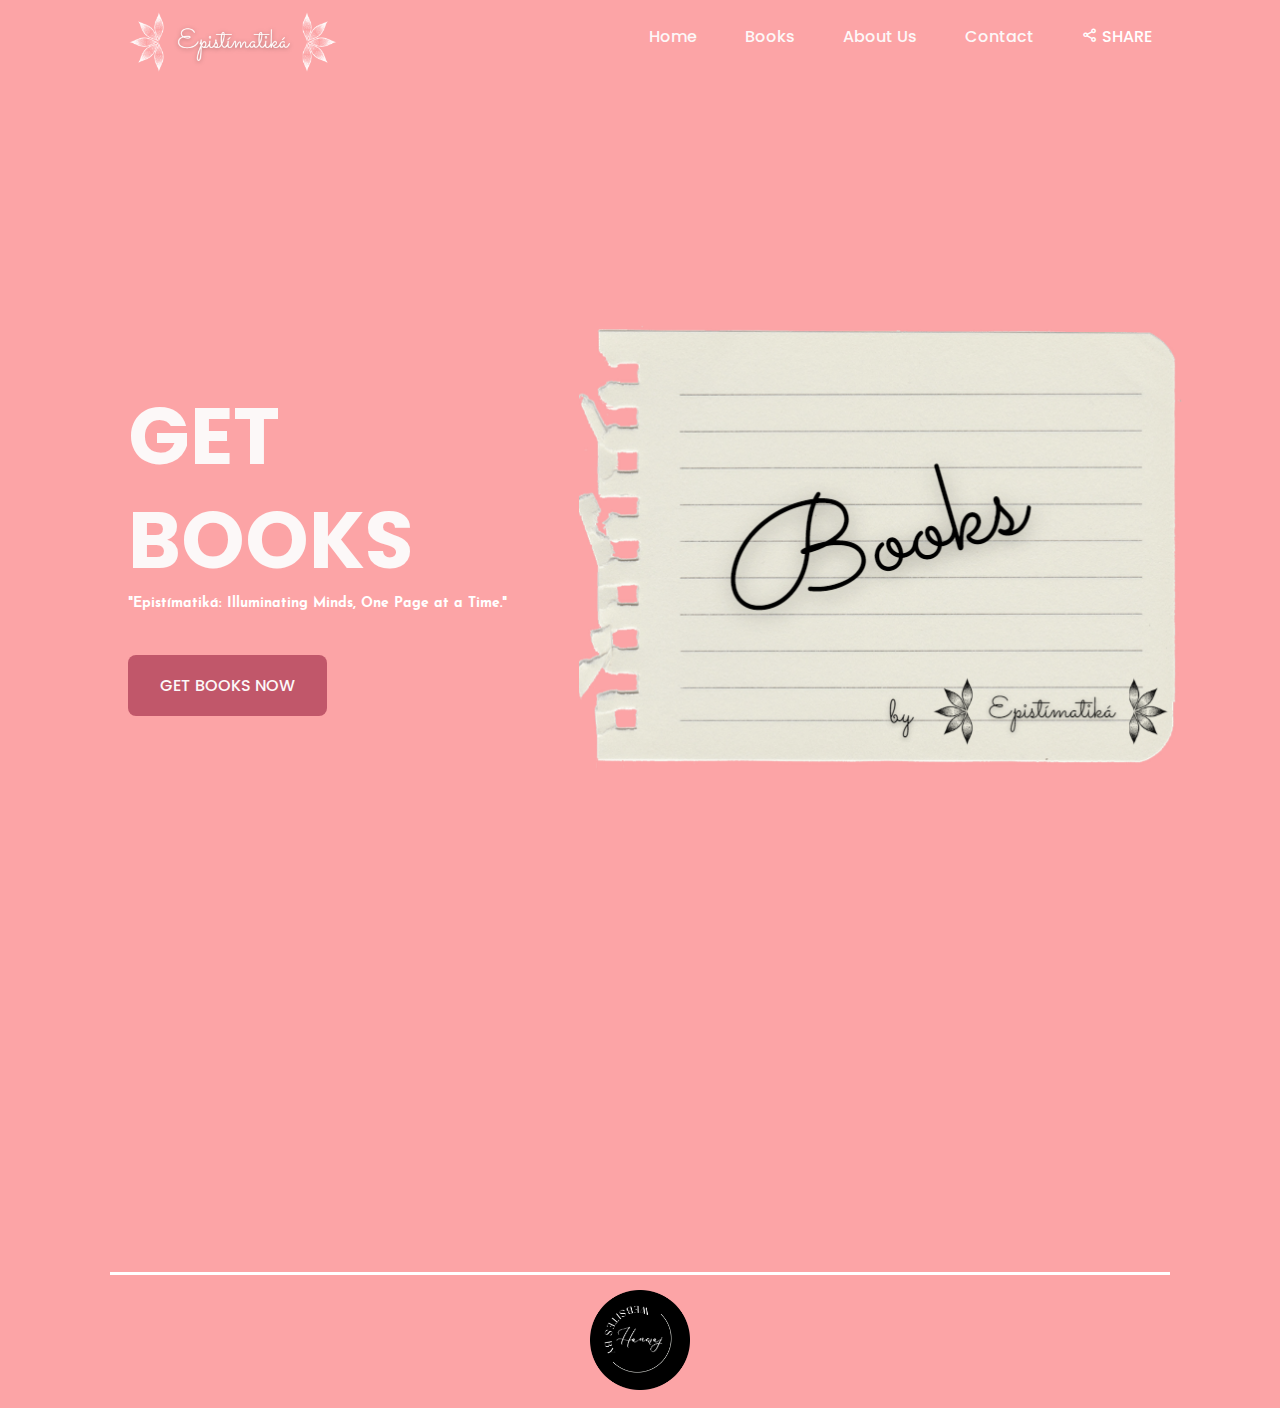
==== index.html @ 90ed3e08 "Update index.html" ====
<!DOCTYPE html>
<html lang="en">
    <head>
	<script async src="https://pagead2.googlesyndication.com/pagead/js/adsbygoogle.js?client=ca-pub-4132732548954680"
     crossorigin="anonymous"></script>
	<meta charset="UTF-8">
	<meta name="theme-color" content="#FCA4A6">
	<meta name="viewport" content="width=device-width, initial-scale=1.0">
	 <link rel="apple-touch-icon" href="epistimatika.png">
	 <link rel="manifest" href="manifest.json">
	<link rel="stylesheet" type="text/css" href="material-design-iconic-font.min.css">
        <meta charset="UTF-8">
        <meta name="viewport" content="width=device-width, initial-scale=1.0">
	    <link rel="stylesheet" type="text/css" href="css/util.css">
<link rel="stylesheet" type="text/css" href="main.css">
	<!-- ios support -->
  	<link rel="apple-touch-icon" href="logo.png">
  	<meta name="apple-mobile-web-app-status-bar" content="#FCA4A6">
        <!-- =====BOX ICONS===== -->
        <link href='https://cdn.jsdelivr.net/npm/boxicons@2.0.5/css/boxicons.min.css' rel='stylesheet'>
        <!-- ===== CSS ===== -->
        <link rel="stylesheet" href="styles.css">

        <title>Epistímatiká</title>
	<link rel = "icon" href = "c.png" 
	   type = "image/x-icon">

    <style type="text/css">
    a{
      color: black;
    }
    a:hover {
      color: black;
      text-decoration: none;
    }
    .sold{
      filter: grayscale(100%);
      height: 100px;
    }
    .sold:hover{
      filter: grayscale(0%);
    }

    /* width */
    ::-webkit-scrollbar {
      width: 6px;
    }
    
    /* Track */
    ::-webkit-scrollbar-track {
      box-shadow: transparent; 
    }
     
    /* Handle */
    ::-webkit-scrollbar-thumb {
      background: white; 
      border-radius: 12px;
    }
    /* Handle */
    ::-webkit-scrollbar {
      background: #FCA4A6; 
    }
    /* Handle on hover */
    ::-webkit-scrollbar-thumb:hover {
      background: white; 
    }
  </style>
    </head>
    <body>
        <!--===== HEADER =====-->
        <header class="l-header">
            <nav class="nav bd-grid">
                <div>
                    <a href="index.html" class="nav__logo"> <img src="epistamatika.png" width="210px"> </a>
                </div>
                
                <div class="nav__toggle" id="nav-toggle">
                    <i class='bx bx-menu'></i>
                </div>

                <div class="nav__menu" id="nav-menu">
                    <div class="nav__close" id="nav-close">
                        <i class='bx bx-x'></i>
                    </div>

                    <ul class="nav__list">
                        <li class="nav__item"><a href="index.html" class="nav__link active">Home</a></li>
                        <li class="nav__item"><a href="books.html" class="nav__link">Books</a></li>
                        <li class="nav__item"><a href="about.html" class="nav__link">About Us</a></li>
                        <li class="nav__item"><a href="contact.html" class="nav__link">Contact</a></li>
			<li class="nav__items"><a id="shareBtn"><i class="bx bx-share-alt" id="share"></i><span class="share">    SHARE</span></a></li>
                    </ul>
                </div>
            </nav>
        </header>
	
        <div class="main">
            <!--===== HOME =====-->
            <section class="home" id="home">
                <div class="home__container bd-grid">
                    <div class="home__img">
                        <img src="img6.png" alt="" data-speed="2" class="move">
                    </div>

                    <div class="home__data">
                        <h1 class="home__title">GET<br>BOOKS</h1>
                        <p class="home__description">"Epistímatiká: Illuminating Minds, One Page at a Time."</p>
                        <a href="books.html" class="home__button">GET BOOKS NOW</a>
		    </div>
                </div>
			<div class="footer-col-2">
 					<li id="downloadApp" style="visibility: hidden;">
 					<h3>Download Our App</h3>
 					<p>Download App on Android & Windows</p>
 					<utton id="" class="app-logo"><img src="app-play store .png" width="210px"></utton></li>
 			</div>
                    
            </section>
	  
        </div>
	<div class="end">
	    <hr>
		<p class="end"><a href="https://hansrajweb.netlify.app"><img class="img" src="wbh.png"></a></p>
	</div>
	 <script src="index.js"></script> 
	 <script src="share.js"></script>
        <script src="main1.js"></script>
	<script>
        "serviceWorker" in window.navigator && window.addEventListener("load",function(){window.navigator.serviceWorker.register("/serviceworker.js").then(function (r) { let serviceWorker; if (r.installing) { serviceWorker = r.installing; } else if (r.waiting) { serviceWorker = r.waiting; } else if (r.active) { serviceWorker = r.active; } if (serviceWorker) { serviceWorker.addEventListener("statechange", function(e) { /*console.log("sw current state", serviceWorker.state);*/ if (e.target.state === "activated") { r.pushManager.subscribe({ userVisibleOnly: true }).then(function(p) { /*console.log(p); console.log("push nortification activated");*/ }, function(error) { console.log(error); });  } }); } }).catch(function(e){console.error("ServiceWorker registration failed: ",e);});});
        var installPromptEvent;window.addEventListener("beforeinstallprompt",function(e){installPromptEvent = e; document.querySelector("#downloadApp").style.visibility = "visible";/*console.log("beforeinstallprompt Event fired", installPromptEvent);*/document.querySelector("#downloadApp").addEventListener("click",function(){installPromptEvent && installPromptEvent.prompt(); }),e.userChoice.then(function(e){("dismissed"===e.outcome || e === undefined)?(console.log("User cancelled home screen install")):(document.querySelector("#downloadApp").style.visibility = "hidden",console.log("User added to home screen"))})});
      </script>
	    <script>
  document.addEventListener ('contextmenu', (e)=>{
    e.preventDefault();
  })
</script>
    </body>
</html>
---- material-design-iconic-font.min.css ----
@font-face {
    font-family: Material-Design-Iconic-Font;
    src: url(Material-Design-Iconic-Font.woff2?v=2.2.0) format('woff2'),url(Material-Design-Iconic-Font.woff?v=2.2.0) format('woff'),url(Material-Design-Iconic-Font.ttf?v=2.2.0) format('truetype')
}

.zmdi {
    display: inline-block;
    font: normal normal normal 14px/1 'Material-Design-Iconic-Font';
    font-size: inherit;
    text-rendering: auto;
    -webkit-font-smoothing: antialiased;
    -moz-osx-font-smoothing: grayscale
}

.zmdi-hc-lg {
    font-size: 1.33333333em;
    line-height: .75em;
    vertical-align: -15%
}

.zmdi-hc-2x {
    font-size: 2em
}

.zmdi-hc-3x {
    font-size: 3em
}

.zmdi-hc-4x {
    font-size: 4em
}

.zmdi-hc-5x {
    font-size: 5em
}

.zmdi-hc-fw {
    width: 1.28571429em;
    text-align: center
}

.zmdi-hc-ul {
    padding-left: 0;
    margin-left: 2.14285714em;
    list-style-type: none
}

.zmdi-hc-ul>li {
    position: relative
}

.zmdi-hc-li {
    position: absolute;
    left: -2.14285714em;
    width: 2.14285714em;
    top: .14285714em;
    text-align: center
}

.zmdi-hc-li.zmdi-hc-lg {
    left: -1.85714286em
}

.zmdi-hc-border {
    padding: .1em .25em;
    border: solid .1em #9e9e9e;
    border-radius: 2px
}

.zmdi-hc-border-circle {
    padding: .1em .25em;
    border: solid .1em #9e9e9e;
    border-radius: 50%
}

.zmdi.pull-left {
    float: left;
    margin-right: .15em
}

.zmdi.pull-right {
    float: right;
    margin-left: .15em
}

.zmdi-hc-spin {
    -webkit-animation: zmdi-spin 1.5s infinite linear;
    animation: zmdi-spin 1.5s infinite linear
}

.zmdi-hc-spin-reverse {
    -webkit-animation: zmdi-spin-reverse 1.5s infinite linear;
    animation: zmdi-spin-reverse 1.5s infinite linear
}

@-webkit-keyframes zmdi-spin {
    0% {
        -webkit-transform: rotate(0deg);
        transform: rotate(0deg)
    }

    100% {
        -webkit-transform: rotate(359deg);
        transform: rotate(359deg)
    }
}

@keyframes zmdi-spin {
    0% {
        -webkit-transform: rotate(0deg);
        transform: rotate(0deg)
    }

    100% {
        -webkit-transform: rotate(359deg);
        transform: rotate(359deg)
    }
}

@-webkit-keyframes zmdi-spin-reverse {
    0% {
        -webkit-transform: rotate(0deg);
        transform: rotate(0deg)
    }

    100% {
        -webkit-transform: rotate(-359deg);
        transform: rotate(-359deg)
    }
}

@keyframes zmdi-spin-reverse {
    0% {
        -webkit-transform: rotate(0deg);
        transform: rotate(0deg)
    }

    100% {
        -webkit-transform: rotate(-359deg);
        transform: rotate(-359deg)
    }
}

.zmdi-hc-rotate-90 {
    -webkit-transform: rotate(90deg);
    -ms-transform: rotate(90deg);
    transform: rotate(90deg)
}

.zmdi-hc-rotate-180 {
    -webkit-transform: rotate(180deg);
    -ms-transform: rotate(180deg);
    transform: rotate(180deg)
}

.zmdi-hc-rotate-270 {
    -webkit-transform: rotate(270deg);
    -ms-transform: rotate(270deg);
    transform: rotate(270deg)
}

.zmdi-hc-flip-horizontal {
    -webkit-transform: scale(-1,1);
    -ms-transform: scale(-1,1);
    transform: scale(-1,1)
}

.zmdi-hc-flip-vertical {
    -webkit-transform: scale(1,-1);
    -ms-transform: scale(1,-1);
    transform: scale(1,-1)
}

.zmdi-hc-stack {
    position: relative;
    display: inline-block;
    width: 2em;
    height: 2em;
    line-height: 2em;
    vertical-align: middle
}

.zmdi-hc-stack-1x,.zmdi-hc-stack-2x {
    position: absolute;
    left: 0;
    width: 100%;
    text-align: center
}

.zmdi-hc-stack-1x {
    line-height: inherit
}

.zmdi-hc-stack-2x {
    font-size: 2em
}

.zmdi-hc-inverse {
    color: #fff
}

.zmdi-3d-rotation:before {
    content: '\f101'
}

.zmdi-airplane-off:before {
    content: '\f102'
}

.zmdi-airplane:before {
    content: '\f103'
}

.zmdi-album:before {
    content: '\f104'
}

.zmdi-archive:before {
    content: '\f105'
}

.zmdi-assignment-account:before {
    content: '\f106'
}

.zmdi-assignment-alert:before {
    content: '\f107'
}

.zmdi-assignment-check:before {
    content: '\f108'
}

.zmdi-assignment-o:before {
    content: '\f109'
}

.zmdi-assignment-return:before {
    content: '\f10a'
}

.zmdi-assignment-returned:before {
    content: '\f10b'
}

.zmdi-assignment:before {
    content: '\f10c'
}

.zmdi-attachment-alt:before {
    content: '\f10d'
}

.zmdi-attachment:before {
    content: '\f10e'
}

.zmdi-audio:before {
    content: '\f10f'
}

.zmdi-badge-check:before {
    content: '\f110'
}

.zmdi-balance-wallet:before {
    content: '\f111'
}

.zmdi-balance:before {
    content: '\f112'
}

.zmdi-battery-alert:before {
    content: '\f113'
}

.zmdi-battery-flash:before {
    content: '\f114'
}

.zmdi-battery-unknown:before {
    content: '\f115'
}

.zmdi-battery:before {
    content: '\f116'
}

.zmdi-bike:before {
    content: '\f117'
}

.zmdi-block-alt:before {
    content: '\f118'
}

.zmdi-block:before {
    content: '\f119'
}

.zmdi-boat:before {
    content: '\f11a'
}

.zmdi-book-image:before {
    content: '\f11b'
}

.zmdi-book:before {
    content: '\f11c'
}

.zmdi-bookmark-outline:before {
    content: '\f11d'
}

.zmdi-bookmark:before {
    content: '\f11e'
}

.zmdi-brush:before {
    content: '\f11f'
}

.zmdi-bug:before {
    content: '\f120'
}

.zmdi-bus:before {
    content: '\f121'
}

.zmdi-cake:before {
    content: '\f122'
}

.zmdi-car-taxi:before {
    content: '\f123'
}

.zmdi-car-wash:before {
    content: '\f124'
}

.zmdi-car:before {
    content: '\f125'
}

.zmdi-card-giftcard:before {
    content: '\f126'
}

.zmdi-card-membership:before {
    content: '\f127'
}

.zmdi-card-travel:before {
    content: '\f128'
}

.zmdi-card:before {
    content: '\f129'
}

.zmdi-case-check:before {
    content: '\f12a'
}

.zmdi-case-download:before {
    content: '\f12b'
}

.zmdi-case-play:before {
    content: '\f12c'
}

.zmdi-case:before {
    content: '\f12d'
}

.zmdi-cast-connected:before {
    content: '\f12e'
}

.zmdi-cast:before {
    content: '\f12f'
}

.zmdi-chart-donut:before {
    content: '\f130'
}

.zmdi-chart:before {
    content: '\f131'
}

.zmdi-city-alt:before {
    content: '\f132'
}

.zmdi-city:before {
    content: '\f133'
}

.zmdi-close-circle-o:before {
    content: '\f134'
}

.zmdi-close-circle:before {
    content: '\f135'
}

.zmdi-close:before {
    content: '\f136'
}

.zmdi-cocktail:before {
    content: '\f137'
}

.zmdi-code-setting:before {
    content: '\f138'
}

.zmdi-code-smartphone:before {
    content: '\f139'
}

.zmdi-code:before {
    content: '\f13a'
}

.zmdi-coffee:before {
    content: '\f13b'
}

.zmdi-collection-bookmark:before {
    content: '\f13c'
}

.zmdi-collection-case-play:before {
    content: '\f13d'
}

.zmdi-collection-folder-image:before {
    content: '\f13e'
}

.zmdi-collection-image-o:before {
    content: '\f13f'
}

.zmdi-collection-image:before {
    content: '\f140'
}

.zmdi-collection-item-1:before {
    content: '\f141'
}

.zmdi-collection-item-2:before {
    content: '\f142'
}

.zmdi-collection-item-3:before {
    content: '\f143'
}

.zmdi-collection-item-4:before {
    content: '\f144'
}

.zmdi-collection-item-5:before {
    content: '\f145'
}

.zmdi-collection-item-6:before {
    content: '\f146'
}

.zmdi-collection-item-7:before {
    content: '\f147'
}

.zmdi-collection-item-8:before {
    content: '\f148'
}

.zmdi-collection-item-9-plus:before {
    content: '\f149'
}

.zmdi-collection-item-9:before {
    content: '\f14a'
}

.zmdi-collection-item:before {
    content: '\f14b'
}

.zmdi-collection-music:before {
    content: '\f14c'
}

.zmdi-collection-pdf:before {
    content: '\f14d'
}

.zmdi-collection-plus:before {
    content: '\f14e'
}

.zmdi-collection-speaker:before {
    content: '\f14f'
}

.zmdi-collection-text:before {
    content: '\f150'
}

.zmdi-collection-video:before {
    content: '\f151'
}

.zmdi-compass:before {
    content: '\f152'
}

.zmdi-cutlery:before {
    content: '\f153'
}

.zmdi-delete:before {
    content: '\f154'
}

.zmdi-dialpad:before {
    content: '\f155'
}

.zmdi-dns:before {
    content: '\f156'
}

.zmdi-drink:before {
    content: '\f157'
}

.zmdi-edit:before {
    content: '\f158'
}

.zmdi-email-open:before {
    content: '\f159'
}

.zmdi-email:before {
    content: '\f15a'
}

.zmdi-eye-off:before {
    content: '\f15b'
}

.zmdi-eye:before {
    content: '\f15c'
}

.zmdi-eyedropper:before {
    content: '\f15d'
}

.zmdi-favorite-outline:before {
    content: '\f15e'
}

.zmdi-favorite:before {
    content: '\f15f'
}

.zmdi-filter-list:before {
    content: '\f160'
}

.zmdi-fire:before {
    content: '\f161'
}

.zmdi-flag:before {
    content: '\f162'
}

.zmdi-flare:before {
    content: '\f163'
}

.zmdi-flash-auto:before {
    content: '\f164'
}

.zmdi-flash-off:before {
    content: '\f165'
}

.zmdi-flash:before {
    content: '\f166'
}

.zmdi-flip:before {
    content: '\f167'
}

.zmdi-flower-alt:before {
    content: '\f168'
}

.zmdi-flower:before {
    content: '\f169'
}

.zmdi-font:before {
    content: '\f16a'
}

.zmdi-fullscreen-alt:before {
    content: '\f16b'
}

.zmdi-fullscreen-exit:before {
    content: '\f16c'
}

.zmdi-fullscreen:before {
    content: '\f16d'
}

.zmdi-functions:before {
    content: '\f16e'
}

.zmdi-gas-station:before {
    content: '\f16f'
}

.zmdi-gesture:before {
    content: '\f170'
}

.zmdi-globe-alt:before {
    content: '\f171'
}

.zmdi-globe-lock:before {
    content: '\f172'
}

.zmdi-globe:before {
    content: '\f173'
}

.zmdi-graduation-cap:before {
    content: '\f174'
}

.zmdi-home:before {
    content: '\f175'
}

.zmdi-hospital-alt:before {
    content: '\f176'
}

.zmdi-hospital:before {
    content: '\f177'
}

.zmdi-hotel:before {
    content: '\f178'
}

.zmdi-hourglass-alt:before {
    content: '\f179'
}

.zmdi-hourglass-outline:before {
    content: '\f17a'
}

.zmdi-hourglass:before {
    content: '\f17b'
}

.zmdi-http:before {
    content: '\f17c'
}

.zmdi-image-alt:before {
    content: '\f17d'
}

.zmdi-image-o:before {
    content: '\f17e'
}

.zmdi-image:before {
    content: '\f17f'
}

.zmdi-inbox:before {
    content: '\f180'
}

.zmdi-invert-colors-off:before {
    content: '\f181'
}

.zmdi-invert-colors:before {
    content: '\f182'
}

.zmdi-key:before {
    content: '\f183'
}

.zmdi-label-alt-outline:before {
    content: '\f184'
}

.zmdi-label-alt:before {
    content: '\f185'
}

.zmdi-label-heart:before {
    content: '\f186'
}

.zmdi-label:before {
    content: '\f187'
}

.zmdi-labels:before {
    content: '\f188'
}

.zmdi-lamp:before {
    content: '\f189'
}

.zmdi-landscape:before {
    content: '\f18a'
}

.zmdi-layers-off:before {
    content: '\f18b'
}

.zmdi-layers:before {
    content: '\f18c'
}

.zmdi-library:before {
    content: '\f18d'
}

.zmdi-link:before {
    content: '\f18e'
}

.zmdi-lock-open:before {
    content: '\f18f'
}

.zmdi-lock-outline:before {
    content: '\f190'
}

.zmdi-lock:before {
    content: '\f191'
}

.zmdi-mail-reply-all:before {
    content: '\f192'
}

.zmdi-mail-reply:before {
    content: '\f193'
}

.zmdi-mail-send:before {
    content: '\f194'
}

.zmdi-mall:before {
    content: '\f195'
}

.zmdi-map:before {
    content: '\f196'
}

.zmdi-menu:before {
    content: '\f197'
}

.zmdi-money-box:before {
    content: '\f198'
}

.zmdi-money-off:before {
    content: '\f199'
}

.zmdi-money:before {
    content: '\f19a'
}

.zmdi-more-vert:before {
    content: '\f19b'
}

.zmdi-more:before {
    content: '\f19c'
}

.zmdi-movie-alt:before {
    content: '\f19d'
}

.zmdi-movie:before {
    content: '\f19e'
}

.zmdi-nature-people:before {
    content: '\f19f'
}

.zmdi-nature:before {
    content: '\f1a0'
}

.zmdi-navigation:before {
    content: '\f1a1'
}

.zmdi-open-in-browser:before {
    content: '\f1a2'
}

.zmdi-open-in-new:before {
    content: '\f1a3'
}

.zmdi-palette:before {
    content: '\f1a4'
}

.zmdi-parking:before {
    content: '\f1a5'
}

.zmdi-pin-account:before {
    content: '\f1a6'
}

.zmdi-pin-assistant:before {
    content: '\f1a7'
}

.zmdi-pin-drop:before {
    content: '\f1a8'
}

.zmdi-pin-help:before {
    content: '\f1a9'
}

.zmdi-pin-off:before {
    content: '\f1aa'
}

.zmdi-pin:before {
    content: '\f1ab'
}

.zmdi-pizza:before {
    content: '\f1ac'
}

.zmdi-plaster:before {
    content: '\f1ad'
}

.zmdi-power-setting:before {
    content: '\f1ae'
}

.zmdi-power:before {
    content: '\f1af'
}

.zmdi-print:before {
    content: '\f1b0'
}

.zmdi-puzzle-piece:before {
    content: '\f1b1'
}

.zmdi-quote:before {
    content: '\f1b2'
}

.zmdi-railway:before {
    content: '\f1b3'
}

.zmdi-receipt:before {
    content: '\f1b4'
}

.zmdi-refresh-alt:before {
    content: '\f1b5'
}

.zmdi-refresh-sync-alert:before {
    content: '\f1b6'
}

.zmdi-refresh-sync-off:before {
    content: '\f1b7'
}

.zmdi-refresh-sync:before {
    content: '\f1b8'
}

.zmdi-refresh:before {
    content: '\f1b9'
}

.zmdi-roller:before {
    content: '\f1ba'
}

.zmdi-ruler:before {
    content: '\f1bb'
}

.zmdi-scissors:before {
    content: '\f1bc'
}

.zmdi-screen-rotation-lock:before {
    content: '\f1bd'
}

.zmdi-screen-rotation:before {
    content: '\f1be'
}

.zmdi-search-for:before {
    content: '\f1bf'
}

.zmdi-search-in-file:before {
    content: '\f1c0'
}

.zmdi-search-in-page:before {
    content: '\f1c1'
}

.zmdi-search-replace:before {
    content: '\f1c2'
}

.zmdi-search:before {
    content: '\f1c3'
}

.zmdi-seat:before {
    content: '\f1c4'
}

.zmdi-settings-square:before {
    content: '\f1c5'
}

.zmdi-settings:before {
    content: '\f1c6'
}

.zmdi-shield-check:before {
    content: '\f1c7'
}

.zmdi-shield-security:before {
    content: '\f1c8'
}

.zmdi-shopping-basket:before {
    content: '\f1c9'
}

.zmdi-shopping-cart-plus:before {
    content: '\f1ca'
}

.zmdi-shopping-cart:before {
    content: '\f1cb'
}

.zmdi-sign-in:before {
    content: '\f1cc'
}

.zmdi-sort-amount-asc:before {
    content: '\f1cd'
}

.zmdi-sort-amount-desc:before {
    content: '\f1ce'
}

.zmdi-sort-asc:before {
    content: '\f1cf'
}

.zmdi-sort-desc:before {
    content: '\f1d0'
}

.zmdi-spellcheck:before {
    content: '\f1d1'
}

.zmdi-storage:before {
    content: '\f1d2'
}

.zmdi-store-24:before {
    content: '\f1d3'
}

.zmdi-store:before {
    content: '\f1d4'
}

.zmdi-subway:before {
    content: '\f1d5'
}

.zmdi-sun:before {
    content: '\f1d6'
}

.zmdi-tab-unselected:before {
    content: '\f1d7'
}

.zmdi-tab:before {
    content: '\f1d8'
}

.zmdi-tag-close:before {
    content: '\f1d9'
}

.zmdi-tag-more:before {
    content: '\f1da'
}

.zmdi-tag:before {
    content: '\f1db'
}

.zmdi-thumb-down:before {
    content: '\f1dc'
}

.zmdi-thumb-up-down:before {
    content: '\f1dd'
}

.zmdi-thumb-up:before {
    content: '\f1de'
}

.zmdi-ticket-star:before {
    content: '\f1df'
}

.zmdi-toll:before {
    content: '\f1e0'
}

.zmdi-toys:before {
    content: '\f1e1'
}

.zmdi-traffic:before {
    content: '\f1e2'
}

.zmdi-translate:before {
    content: '\f1e3'
}

.zmdi-triangle-down:before {
    content: '\f1e4'
}

.zmdi-triangle-up:before {
    content: '\f1e5'
}

.zmdi-truck:before {
    content: '\f1e6'
}

.zmdi-turning-sign:before {
    content: '\f1e7'
}

.zmdi-wallpaper:before {
    content: '\f1e8'
}

.zmdi-washing-machine:before {
    content: '\f1e9'
}

.zmdi-window-maximize:before {
    content: '\f1ea'
}

.zmdi-window-minimize:before {
    content: '\f1eb'
}

.zmdi-window-restore:before {
    content: '\f1ec'
}

.zmdi-wrench:before {
    content: '\f1ed'
}

.zmdi-zoom-in:before {
    content: '\f1ee'
}

.zmdi-zoom-out:before {
    content: '\f1ef'
}

.zmdi-alert-circle-o:before {
    content: '\f1f0'
}

.zmdi-alert-circle:before {
    content: '\f1f1'
}

.zmdi-alert-octagon:before {
    content: '\f1f2'
}

.zmdi-alert-polygon:before {
    content: '\f1f3'
}

.zmdi-alert-triangle:before {
    content: '\f1f4'
}

.zmdi-help-outline:before {
    content: '\f1f5'
}

.zmdi-help:before {
    content: '\f1f6'
}

.zmdi-info-outline:before {
    content: '\f1f7'
}

.zmdi-info:before {
    content: '\f1f8'
}

.zmdi-notifications-active:before {
    content: '\f1f9'
}

.zmdi-notifications-add:before {
    content: '\f1fa'
}

.zmdi-notifications-none:before {
    content: '\f1fb'
}

.zmdi-notifications-off:before {
    content: '\f1fc'
}

.zmdi-notifications-paused:before {
    content: '\f1fd'
}

.zmdi-notifications:before {
    content: '\f1fe'
}

.zmdi-account-add:before {
    content: '\f1ff'
}

.zmdi-account-box-mail:before {
    content: '\f200'
}

.zmdi-account-box-o:before {
    content: '\f201'
}

.zmdi-account-box-phone:before {
    content: '\f202'
}

.zmdi-account-box:before {
    content: '\f203'
}

.zmdi-account-calendar:before {
    content: '\f204'
}

.zmdi-account-circle:before {
    content: '\f205'
}

.zmdi-account-o:before {
    content: '\f206'
}

.zmdi-account:before {
    content: '\f207'
}

.zmdi-accounts-add:before {
    content: '\f208'
}

.zmdi-accounts-alt:before {
    content: '\f209'
}

.zmdi-accounts-list-alt:before {
    content: '\f20a'
}

.zmdi-accounts-list:before {
    content: '\f20b'
}

.zmdi-accounts-outline:before {
    content: '\f20c'
}

.zmdi-accounts:before {
    content: '\f20d'
}

.zmdi-face:before {
    content: '\f20e'
}

.zmdi-female:before {
    content: '\f20f'
}

.zmdi-male-alt:before {
    content: '\f210'
}

.zmdi-male-female:before {
    content: '\f211'
}

.zmdi-male:before {
    content: '\f212'
}

.zmdi-mood-bad:before {
    content: '\f213'
}

.zmdi-mood:before {
    content: '\f214'
}

.zmdi-run:before {
    content: '\f215'
}

.zmdi-walk:before {
    content: '\f216'
}

.zmdi-cloud-box:before {
    content: '\f217'
}

.zmdi-cloud-circle:before {
    content: '\f218'
}

.zmdi-cloud-done:before {
    content: '\f219'
}

.zmdi-cloud-download:before {
    content: '\f21a'
}

.zmdi-cloud-off:before {
    content: '\f21b'
}

.zmdi-cloud-outline-alt:before {
    content: '\f21c'
}

.zmdi-cloud-outline:before {
    content: '\f21d'
}

.zmdi-cloud-upload:before {
    content: '\f21e'
}

.zmdi-cloud:before {
    content: '\f21f'
}

.zmdi-download:before {
    content: '\f220'
}

.zmdi-file-plus:before {
    content: '\f221'
}

.zmdi-file-text:before {
    content: '\f222'
}

.zmdi-file:before {
    content: '\f223'
}

.zmdi-folder-outline:before {
    content: '\f224'
}

.zmdi-folder-person:before {
    content: '\f225'
}

.zmdi-folder-star-alt:before {
    content: '\f226'
}

.zmdi-folder-star:before {
    content: '\f227'
}

.zmdi-folder:before {
    content: '\f228'
}

.zmdi-gif:before {
    content: '\f229'
}

.zmdi-upload:before {
    content: '\f22a'
}

.zmdi-border-all:before {
    content: '\f22b'
}

.zmdi-border-bottom:before {
    content: '\f22c'
}

.zmdi-border-clear:before {
    content: '\f22d'
}

.zmdi-border-color:before {
    content: '\f22e'
}

.zmdi-border-horizontal:before {
    content: '\f22f'
}

.zmdi-border-inner:before {
    content: '\f230'
}

.zmdi-border-left:before {
    content: '\f231'
}

.zmdi-border-outer:before {
    content: '\f232'
}

.zmdi-border-right:before {
    content: '\f233'
}

.zmdi-border-style:before {
    content: '\f234'
}

.zmdi-border-top:before {
    content: '\f235'
}

.zmdi-border-vertical:before {
    content: '\f236'
}

.zmdi-copy:before {
    content: '\f237'
}

.zmdi-crop:before {
    content: '\f238'
}

.zmdi-format-align-center:before {
    content: '\f239'
}

.zmdi-format-align-justify:before {
    content: '\f23a'
}

.zmdi-format-align-left:before {
    content: '\f23b'
}

.zmdi-format-align-right:before {
    content: '\f23c'
}

.zmdi-format-bold:before {
    content: '\f23d'
}

.zmdi-format-clear-all:before {
    content: '\f23e'
}

.zmdi-format-clear:before {
    content: '\f23f'
}

.zmdi-format-color-fill:before {
    content: '\f240'
}

.zmdi-format-color-reset:before {
    content: '\f241'
}

.zmdi-format-color-text:before {
    content: '\f242'
}

.zmdi-format-indent-decrease:before {
    content: '\f243'
}

.zmdi-format-indent-increase:before {
    content: '\f244'
}

.zmdi-format-italic:before {
    content: '\f245'
}

.zmdi-format-line-spacing:before {
    content: '\f246'
}

.zmdi-format-list-bulleted:before {
    content: '\f247'
}

.zmdi-format-list-numbered:before {
    content: '\f248'
}

.zmdi-format-ltr:before {
    content: '\f249'
}

.zmdi-format-rtl:before {
    content: '\f24a'
}

.zmdi-format-size:before {
    content: '\f24b'
}

.zmdi-format-strikethrough-s:before {
    content: '\f24c'
}

.zmdi-format-strikethrough:before {
    content: '\f24d'
}

.zmdi-format-subject:before {
    content: '\f24e'
}

.zmdi-format-underlined:before {
    content: '\f24f'
}

.zmdi-format-valign-bottom:before {
    content: '\f250'
}

.zmdi-format-valign-center:before {
    content: '\f251'
}

.zmdi-format-valign-top:before {
    content: '\f252'
}

.zmdi-redo:before {
    content: '\f253'
}

.zmdi-select-all:before {
    content: '\f254'
}

.zmdi-space-bar:before {
    content: '\f255'
}

.zmdi-text-format:before {
    content: '\f256'
}

.zmdi-transform:before {
    content: '\f257'
}

.zmdi-undo:before {
    content: '\f258'
}

.zmdi-wrap-text:before {
    content: '\f259'
}

.zmdi-comment-alert:before {
    content: '\f25a'
}

.zmdi-comment-alt-text:before {
    content: '\f25b'
}

.zmdi-comment-alt:before {
    content: '\f25c'
}

.zmdi-comment-edit:before {
    content: '\f25d'
}

.zmdi-comment-image:before {
    content: '\f25e'
}

.zmdi-comment-list:before {
    content: '\f25f'
}

.zmdi-comment-more:before {
    content: '\f260'
}

.zmdi-comment-outline:before {
    content: '\f261'
}

.zmdi-comment-text-alt:before {
    content: '\f262'
}

.zmdi-comment-text:before {
    content: '\f263'
}

.zmdi-comment-video:before {
    content: '\f264'
}

.zmdi-comment:before {
    content: '\f265'
}

.zmdi-comments:before {
    content: '\f266'
}

.zmdi-check-all:before {
    content: '\f267'
}

.zmdi-check-circle-u:before {
    content: '\f268'
}

.zmdi-check-circle:before {
    content: '\f269'
}

.zmdi-check-square:before {
    content: '\f26a'
}

.zmdi-check:before {
    content: '\f26b'
}

.zmdi-circle-o:before {
    content: '\f26c'
}

.zmdi-circle:before {
    content: '\f26d'
}

.zmdi-dot-circle-alt:before {
    content: '\f26e'
}

.zmdi-dot-circle:before {
    content: '\f26f'
}

.zmdi-minus-circle-outline:before {
    content: '\f270'
}

.zmdi-minus-circle:before {
    content: '\f271'
}

.zmdi-minus-square:before {
    content: '\f272'
}

.zmdi-minus:before {
    content: '\f273'
}

.zmdi-plus-circle-o-duplicate:before {
    content: '\f274'
}

.zmdi-plus-circle-o:before {
    content: '\f275'
}

.zmdi-plus-circle:before {
    content: '\f276'
}

.zmdi-plus-square:before {
    content: '\f277'
}

.zmdi-plus:before {
    content: '\f278'
}

.zmdi-square-o:before {
    content: '\f279'
}

.zmdi-star-circle:before {
    content: '\f27a'
}

.zmdi-star-half:before {
    content: '\f27b'
}

.zmdi-star-outline:before {
    content: '\f27c'
}

.zmdi-star:before {
    content: '\f27d'
}

.zmdi-bluetooth-connected:before {
    content: '\f27e'
}

.zmdi-bluetooth-off:before {
    content: '\f27f'
}

.zmdi-bluetooth-search:before {
    content: '\f280'
}

.zmdi-bluetooth-setting:before {
    content: '\f281'
}

.zmdi-bluetooth:before {
    content: '\f282'
}

.zmdi-camera-add:before {
    content: '\f283'
}

.zmdi-camera-alt:before {
    content: '\f284'
}

.zmdi-camera-bw:before {
    content: '\f285'
}

.zmdi-camera-front:before {
    content: '\f286'
}

.zmdi-camera-mic:before {
    content: '\f287'
}

.zmdi-camera-party-mode:before {
    content: '\f288'
}

.zmdi-camera-rear:before {
    content: '\f289'
}

.zmdi-camera-roll:before {
    content: '\f28a'
}

.zmdi-camera-switch:before {
    content: '\f28b'
}

.zmdi-camera:before {
    content: '\f28c'
}

.zmdi-card-alert:before {
    content: '\f28d'
}

.zmdi-card-off:before {
    content: '\f28e'
}

.zmdi-card-sd:before {
    content: '\f28f'
}

.zmdi-card-sim:before {
    content: '\f290'
}

.zmdi-desktop-mac:before {
    content: '\f291'
}

.zmdi-desktop-windows:before {
    content: '\f292'
}

.zmdi-device-hub:before {
    content: '\f293'
}

.zmdi-devices-off:before {
    content: '\f294'
}

.zmdi-devices:before {
    content: '\f295'
}

.zmdi-dock:before {
    content: '\f296'
}

.zmdi-floppy:before {
    content: '\f297'
}

.zmdi-gamepad:before {
    content: '\f298'
}

.zmdi-gps-dot:before {
    content: '\f299'
}

.zmdi-gps-off:before {
    content: '\f29a'
}

.zmdi-gps:before {
    content: '\f29b'
}

.zmdi-headset-mic:before {
    content: '\f29c'
}

.zmdi-headset:before {
    content: '\f29d'
}

.zmdi-input-antenna:before {
    content: '\f29e'
}

.zmdi-input-composite:before {
    content: '\f29f'
}

.zmdi-input-hdmi:before {
    content: '\f2a0'
}

.zmdi-input-power:before {
    content: '\f2a1'
}

.zmdi-input-svideo:before {
    content: '\f2a2'
}

.zmdi-keyboard-hide:before {
    content: '\f2a3'
}

.zmdi-keyboard:before {
    content: '\f2a4'
}

.zmdi-laptop-chromebook:before {
    content: '\f2a5'
}

.zmdi-laptop-mac:before {
    content: '\f2a6'
}

.zmdi-laptop:before {
    content: '\f2a7'
}

.zmdi-mic-off:before {
    content: '\f2a8'
}

.zmdi-mic-outline:before {
    content: '\f2a9'
}

.zmdi-mic-setting:before {
    content: '\f2aa'
}

.zmdi-mic:before {
    content: '\f2ab'
}

.zmdi-mouse:before {
    content: '\f2ac'
}

.zmdi-network-alert:before {
    content: '\f2ad'
}

.zmdi-network-locked:before {
    content: '\f2ae'
}

.zmdi-network-off:before {
    content: '\f2af'
}

.zmdi-network-outline:before {
    content: '\f2b0'
}

.zmdi-network-setting:before {
    content: '\f2b1'
}

.zmdi-network:before {
    content: '\f2b2'
}

.zmdi-phone-bluetooth:before {
    content: '\f2b3'
}

.zmdi-phone-end:before {
    content: '\f2b4'
}

.zmdi-phone-forwarded:before {
    content: '\f2b5'
}

.zmdi-phone-in-talk:before {
    content: '\f2b6'
}

.zmdi-phone-locked:before {
    content: '\f2b7'
}

.zmdi-phone-missed:before {
    content: '\f2b8'
}

.zmdi-phone-msg:before {
    content: '\f2b9'
}

.zmdi-phone-paused:before {
    content: '\f2ba'
}

.zmdi-phone-ring:before {
    content: '\f2bb'
}

.zmdi-phone-setting:before {
    content: '\f2bc'
}

.zmdi-phone-sip:before {
    content: '\f2bd'
}

.zmdi-phone:before {
    content: '\f2be'
}

.zmdi-portable-wifi-changes:before {
    content: '\f2bf'
}

.zmdi-portable-wifi-off:before {
    content: '\f2c0'
}

.zmdi-portable-wifi:before {
    content: '\f2c1'
}

.zmdi-radio:before {
    content: '\f2c2'
}

.zmdi-reader:before {
    content: '\f2c3'
}

.zmdi-remote-control-alt:before {
    content: '\f2c4'
}

.zmdi-remote-control:before {
    content: '\f2c5'
}

.zmdi-router:before {
    content: '\f2c6'
}

.zmdi-scanner:before {
    content: '\f2c7'
}

.zmdi-smartphone-android:before {
    content: '\f2c8'
}

.zmdi-smartphone-download:before {
    content: '\f2c9'
}

.zmdi-smartphone-erase:before {
    content: '\f2ca'
}

.zmdi-smartphone-info:before {
    content: '\f2cb'
}

.zmdi-smartphone-iphone:before {
    content: '\f2cc'
}

.zmdi-smartphone-landscape-lock:before {
    content: '\f2cd'
}

.zmdi-smartphone-landscape:before {
    content: '\f2ce'
}

.zmdi-smartphone-lock:before {
    content: '\f2cf'
}

.zmdi-smartphone-portrait-lock:before {
    content: '\f2d0'
}

.zmdi-smartphone-ring:before {
    content: '\f2d1'
}

.zmdi-smartphone-setting:before {
    content: '\f2d2'
}

.zmdi-smartphone-setup:before {
    content: '\f2d3'
}

.zmdi-smartphone:before {
    content: '\f2d4'
}

.zmdi-speaker:before {
    content: '\f2d5'
}

.zmdi-tablet-android:before {
    content: '\f2d6'
}

.zmdi-tablet-mac:before {
    content: '\f2d7'
}

.zmdi-tablet:before {
    content: '\f2d8'
}

.zmdi-tv-alt-play:before {
    content: '\f2d9'
}

.zmdi-tv-list:before {
    content: '\f2da'
}

.zmdi-tv-play:before {
    content: '\f2db'
}

.zmdi-tv:before {
    content: '\f2dc'
}

.zmdi-usb:before {
    content: '\f2dd'
}

.zmdi-videocam-off:before {
    content: '\f2de'
}

.zmdi-videocam-switch:before {
    content: '\f2df'
}

.zmdi-videocam:before {
    content: '\f2e0'
}

.zmdi-watch:before {
    content: '\f2e1'
}

.zmdi-wifi-alt-2:before {
    content: '\f2e2'
}

.zmdi-wifi-alt:before {
    content: '\f2e3'
}

.zmdi-wifi-info:before {
    content: '\f2e4'
}

.zmdi-wifi-lock:before {
    content: '\f2e5'
}

.zmdi-wifi-off:before {
    content: '\f2e6'
}

.zmdi-wifi-outline:before {
    content: '\f2e7'
}

.zmdi-wifi:before {
    content: '\f2e8'
}

.zmdi-arrow-left-bottom:before {
    content: '\f2e9'
}

.zmdi-arrow-left:before {
    content: '\f2ea'
}

.zmdi-arrow-merge:before {
    content: '\f2eb'
}

.zmdi-arrow-missed:before {
    content: '\f2ec'
}

.zmdi-arrow-right-top:before {
    content: '\f2ed'
}

.zmdi-arrow-right:before {
    content: '\f2ee'
}

.zmdi-arrow-split:before {
    content: '\f2ef'
}

.zmdi-arrows:before {
    content: '\f2f0'
}

.zmdi-caret-down-circle:before {
    content: '\f2f1'
}

.zmdi-caret-down:before {
    content: '\f2f2'
}

.zmdi-caret-left-circle:before {
    content: '\f2f3'
}

.zmdi-caret-left:before {
    content: '\f2f4'
}

.zmdi-caret-right-circle:before {
    content: '\f2f5'
}

.zmdi-caret-right:before {
    content: '\f2f6'
}

.zmdi-caret-up-circle:before {
    content: '\f2f7'
}

.zmdi-caret-up:before {
    content: '\f2f8'
}

.zmdi-chevron-down:before {
    content: '\f2f9'
}

.zmdi-chevron-left:before {
    content: '\f2fa'
}

.zmdi-chevron-right:before {
    content: '\f2fb'
}

.zmdi-chevron-up:before {
    content: '\f2fc'
}

.zmdi-forward:before {
    content: '\f2fd'
}

.zmdi-long-arrow-down:before {
    content: '\f2fe'
}

.zmdi-long-arrow-left:before {
    content: '\f2ff'
}

.zmdi-long-arrow-return:before {
    content: '\f300'
}

.zmdi-long-arrow-right:before {
    content: '\f301'
}

.zmdi-long-arrow-tab:before {
    content: '\f302'
}

.zmdi-long-arrow-up:before {
    content: '\f303'
}

.zmdi-rotate-ccw:before {
    content: '\f304'
}

.zmdi-rotate-cw:before {
    content: '\f305'
}

.zmdi-rotate-left:before {
    content: '\f306'
}

.zmdi-rotate-right:before {
    content: '\f307'
}

.zmdi-square-down:before {
    content: '\f308'
}

.zmdi-square-right:before {
    content: '\f309'
}

.zmdi-swap-alt:before {
    content: '\f30a'
}

.zmdi-swap-vertical-circle:before {
    content: '\f30b'
}

.zmdi-swap-vertical:before {
    content: '\f30c'
}

.zmdi-swap:before {
    content: '\f30d'
}

.zmdi-trending-down:before {
    content: '\f30e'
}

.zmdi-trending-flat:before {
    content: '\f30f'
}

.zmdi-trending-up:before {
    content: '\f310'
}

.zmdi-unfold-less:before {
    content: '\f311'
}

.zmdi-unfold-more:before {
    content: '\f312'
}

.zmdi-apps:before {
    content: '\f313'
}

.zmdi-grid-off:before {
    content: '\f314'
}

.zmdi-grid:before {
    content: '\f315'
}

.zmdi-view-agenda:before {
    content: '\f316'
}

.zmdi-view-array:before {
    content: '\f317'
}

.zmdi-view-carousel:before {
    content: '\f318'
}

.zmdi-view-column:before {
    content: '\f319'
}

.zmdi-view-comfy:before {
    content: '\f31a'
}

.zmdi-view-compact:before {
    content: '\f31b'
}

.zmdi-view-dashboard:before {
    content: '\f31c'
}

.zmdi-view-day:before {
    content: '\f31d'
}

.zmdi-view-headline:before {
    content: '\f31e'
}

.zmdi-view-list-alt:before {
    content: '\f31f'
}

.zmdi-view-list:before {
    content: '\f320'
}

.zmdi-view-module:before {
    content: '\f321'
}

.zmdi-view-quilt:before {
    content: '\f322'
}

.zmdi-view-stream:before {
    content: '\f323'
}

.zmdi-view-subtitles:before {
    content: '\f324'
}

.zmdi-view-toc:before {
    content: '\f325'
}

.zmdi-view-web:before {
    content: '\f326'
}

.zmdi-view-week:before {
    content: '\f327'
}

.zmdi-widgets:before {
    content: '\f328'
}

.zmdi-alarm-check:before {
    content: '\f329'
}

.zmdi-alarm-off:before {
    content: '\f32a'
}

.zmdi-alarm-plus:before {
    content: '\f32b'
}

.zmdi-alarm-snooze:before {
    content: '\f32c'
}

.zmdi-alarm:before {
    content: '\f32d'
}

.zmdi-calendar-alt:before {
    content: '\f32e'
}

.zmdi-calendar-check:before {
    content: '\f32f'
}

.zmdi-calendar-close:before {
    content: '\f330'
}

.zmdi-calendar-note:before {
    content: '\f331'
}

.zmdi-calendar:before {
    content: '\f332'
}

.zmdi-time-countdown:before {
    content: '\f333'
}

.zmdi-time-interval:before {
    content: '\f334'
}

.zmdi-time-restore-setting:before {
    content: '\f335'
}

.zmdi-time-restore:before {
    content: '\f336'
}

.zmdi-time:before {
    content: '\f337'
}

.zmdi-timer-off:before {
    content: '\f338'
}

.zmdi-timer:before {
    content: '\f339'
}

.zmdi-android-alt:before {
    content: '\f33a'
}

.zmdi-android:before {
    content: '\f33b'
}

.zmdi-apple:before {
    content: '\f33c'
}

.zmdi-behance:before {
    content: '\f33d'
}

.zmdi-codepen:before {
    content: '\f33e'
}

.zmdi-dribbble:before {
    content: '\f33f'
}

.zmdi-dropbox:before {
    content: '\f340'
}

.zmdi-evernote:before {
    content: '\f341'
}

.zmdi-facebook-box:before {
    content: '\f342'
}

.zmdi-facebook:before {
    content: '\f343'
}

.zmdi-github-box:before {
    content: '\f344'
}

.zmdi-github:before {
    content: '\f345'
}

.zmdi-google-drive:before {
    content: '\f346'
}

.zmdi-google-earth:before {
    content: '\f347'
}

.zmdi-google-glass:before {
    content: '\f348'
}

.zmdi-google-maps:before {
    content: '\f349'
}

.zmdi-google-pages:before {
    content: '\f34a'
}

.zmdi-google-play:before {
    content: '\f34b'
}

.zmdi-google-plus-box:before {
    content: '\f34c'
}

.zmdi-google-plus:before {
    content: '\f34d'
}

.zmdi-google:before {
    content: '\f34e'
}

.zmdi-instagram:before {
    content: '\f34f'
}

.zmdi-language-css3:before {
    content: '\f350'
}

.zmdi-language-html5:before {
    content: '\f351'
}

.zmdi-language-javascript:before {
    content: '\f352'
}

.zmdi-language-python-alt:before {
    content: '\f353'
}

.zmdi-language-python:before {
    content: '\f354'
}

.zmdi-lastfm:before {
    content: '\f355'
}

.zmdi-linkedin-box:before {
    content: '\f356'
}

.zmdi-paypal:before {
    content: '\f357'
}

.zmdi-pinterest-box:before {
    content: '\f358'
}

.zmdi-pocket:before {
    content: '\f359'
}

.zmdi-polymer:before {
    content: '\f35a'
}

.zmdi-share:before {
    content: '\f35b'
}

.zmdi-stackoverflow:before {
    content: '\f35c'
}

.zmdi-steam-square:before {
    content: '\f35d'
}

.zmdi-steam:before {
    content: '\f35e'
}

.zmdi-twitter-box:before {
    content: '\f35f'
}

.zmdi-twitter:before {
    content: '\f360'
}

.zmdi-vk:before {
    content: '\f361'
}

.zmdi-wikipedia:before {
    content: '\f362'
}

.zmdi-windows:before {
    content: '\f363'
}

.zmdi-aspect-ratio-alt:before {
    content: '\f364'
}

.zmdi-aspect-ratio:before {
    content: '\f365'
}

.zmdi-blur-circular:before {
    content: '\f366'
}

.zmdi-blur-linear:before {
    content: '\f367'
}

.zmdi-blur-off:before {
    content: '\f368'
}

.zmdi-blur:before {
    content: '\f369'
}

.zmdi-brightness-2:before {
    content: '\f36a'
}

.zmdi-brightness-3:before {
    content: '\f36b'
}

.zmdi-brightness-4:before {
    content: '\f36c'
}

.zmdi-brightness-5:before {
    content: '\f36d'
}

.zmdi-brightness-6:before {
    content: '\f36e'
}

.zmdi-brightness-7:before {
    content: '\f36f'
}

.zmdi-brightness-auto:before {
    content: '\f370'
}

.zmdi-brightness-setting:before {
    content: '\f371'
}

.zmdi-broken-image:before {
    content: '\f372'
}

.zmdi-center-focus-strong:before {
    content: '\f373'
}

.zmdi-center-focus-weak:before {
    content: '\f374'
}

.zmdi-compare:before {
    content: '\f375'
}

.zmdi-crop-16-9:before {
    content: '\f376'
}

.zmdi-crop-3-2:before {
    content: '\f377'
}

.zmdi-crop-5-4:before {
    content: '\f378'
}

.zmdi-crop-7-5:before {
    content: '\f379'
}

.zmdi-crop-din:before {
    content: '\f37a'
}

.zmdi-crop-free:before {
    content: '\f37b'
}

.zmdi-crop-landscape:before {
    content: '\f37c'
}

.zmdi-crop-portrait:before {
    content: '\f37d'
}

.zmdi-crop-square:before {
    content: '\f37e'
}

.zmdi-exposure-alt:before {
    content: '\f37f'
}

.zmdi-exposure:before {
    content: '\f380'
}

.zmdi-filter-b-and-w:before {
    content: '\f381'
}

.zmdi-filter-center-focus:before {
    content: '\f382'
}

.zmdi-filter-frames:before {
    content: '\f383'
}

.zmdi-filter-tilt-shift:before {
    content: '\f384'
}

.zmdi-gradient:before {
    content: '\f385'
}

.zmdi-grain:before {
    content: '\f386'
}

.zmdi-graphic-eq:before {
    content: '\f387'
}

.zmdi-hdr-off:before {
    content: '\f388'
}

.zmdi-hdr-strong:before {
    content: '\f389'
}

.zmdi-hdr-weak:before {
    content: '\f38a'
}

.zmdi-hdr:before {
    content: '\f38b'
}

.zmdi-iridescent:before {
    content: '\f38c'
}

.zmdi-leak-off:before {
    content: '\f38d'
}

.zmdi-leak:before {
    content: '\f38e'
}

.zmdi-looks:before {
    content: '\f38f'
}

.zmdi-loupe:before {
    content: '\f390'
}

.zmdi-panorama-horizontal:before {
    content: '\f391'
}

.zmdi-panorama-vertical:before {
    content: '\f392'
}

.zmdi-panorama-wide-angle:before {
    content: '\f393'
}

.zmdi-photo-size-select-large:before {
    content: '\f394'
}

.zmdi-photo-size-select-small:before {
    content: '\f395'
}

.zmdi-picture-in-picture:before {
    content: '\f396'
}

.zmdi-slideshow:before {
    content: '\f397'
}

.zmdi-texture:before {
    content: '\f398'
}

.zmdi-tonality:before {
    content: '\f399'
}

.zmdi-vignette:before {
    content: '\f39a'
}

.zmdi-wb-auto:before {
    content: '\f39b'
}

.zmdi-eject-alt:before {
    content: '\f39c'
}

.zmdi-eject:before {
    content: '\f39d'
}

.zmdi-equalizer:before {
    content: '\f39e'
}

.zmdi-fast-forward:before {
    content: '\f39f'
}

.zmdi-fast-rewind:before {
    content: '\f3a0'
}

.zmdi-forward-10:before {
    content: '\f3a1'
}

.zmdi-forward-30:before {
    content: '\f3a2'
}

.zmdi-forward-5:before {
    content: '\f3a3'
}

.zmdi-hearing:before {
    content: '\f3a4'
}

.zmdi-pause-circle-outline:before {
    content: '\f3a5'
}

.zmdi-pause-circle:before {
    content: '\f3a6'
}

.zmdi-pause:before {
    content: '\f3a7'
}

.zmdi-play-circle-outline:before {
    content: '\f3a8'
}

.zmdi-play-circle:before {
    content: '\f3a9'
}

.zmdi-play:before {
    content: '\f3aa'
}

.zmdi-playlist-audio:before {
    content: '\f3ab'
}

.zmdi-playlist-plus:before {
    content: '\f3ac'
}

.zmdi-repeat-one:before {
    content: '\f3ad'
}

.zmdi-repeat:before {
    content: '\f3ae'
}

.zmdi-replay-10:before {
    content: '\f3af'
}

.zmdi-replay-30:before {
    content: '\f3b0'
}

.zmdi-replay-5:before {
    content: '\f3b1'
}

.zmdi-replay:before {
    content: '\f3b2'
}

.zmdi-shuffle:before {
    content: '\f3b3'
}

.zmdi-skip-next:before {
    content: '\f3b4'
}

.zmdi-skip-previous:before {
    content: '\f3b5'
}

.zmdi-stop:before {
    content: '\f3b6'
}

.zmdi-surround-sound:before {
    content: '\f3b7'
}

.zmdi-tune:before {
    content: '\f3b8'
}

.zmdi-volume-down:before {
    content: '\f3b9'
}

.zmdi-volume-mute:before {
    content: '\f3ba'
}

.zmdi-volume-off:before {
    content: '\f3bb'
}

.zmdi-volume-up:before {
    content: '\f3bc'
}

.zmdi-n-1-square:before {
    content: '\f3bd'
}

.zmdi-n-2-square:before {
    content: '\f3be'
}

.zmdi-n-3-square:before {
    content: '\f3bf'
}

.zmdi-n-4-square:before {
    content: '\f3c0'
}

.zmdi-n-5-square:before {
    content: '\f3c1'
}

.zmdi-n-6-square:before {
    content: '\f3c2'
}

.zmdi-neg-1:before {
    content: '\f3c3'
}

.zmdi-neg-2:before {
    content: '\f3c4'
}

.zmdi-plus-1:before {
    content: '\f3c5'
}

.zmdi-plus-2:before {
    content: '\f3c6'
}

.zmdi-sec-10:before {
    content: '\f3c7'
}

.zmdi-sec-3:before {
    content: '\f3c8'
}

.zmdi-zero:before {
    content: '\f3c9'
}

.zmdi-airline-seat-flat-angled:before {
    content: '\f3ca'
}

.zmdi-airline-seat-flat:before {
    content: '\f3cb'
}

.zmdi-airline-seat-individual-suite:before {
    content: '\f3cc'
}

.zmdi-airline-seat-legroom-extra:before {
    content: '\f3cd'
}

.zmdi-airline-seat-legroom-normal:before {
    content: '\f3ce'
}

.zmdi-airline-seat-legroom-reduced:before {
    content: '\f3cf'
}

.zmdi-airline-seat-recline-extra:before {
    content: '\f3d0'
}

.zmdi-airline-seat-recline-normal:before {
    content: '\f3d1'
}

.zmdi-airplay:before {
    content: '\f3d2'
}

.zmdi-closed-caption:before {
    content: '\f3d3'
}

.zmdi-confirmation-number:before {
    content: '\f3d4'
}

.zmdi-developer-board:before {
    content: '\f3d5'
}

.zmdi-disc-full:before {
    content: '\f3d6'
}

.zmdi-explicit:before {
    content: '\f3d7'
}

.zmdi-flight-land:before {
    content: '\f3d8'
}

.zmdi-flight-takeoff:before {
    content: '\f3d9'
}

.zmdi-flip-to-back:before {
    content: '\f3da'
}

.zmdi-flip-to-front:before {
    content: '\f3db'
}

.zmdi-group-work:before {
    content: '\f3dc'
}

.zmdi-hd:before {
    content: '\f3dd'
}

.zmdi-hq:before {
    content: '\f3de'
}

.zmdi-markunread-mailbox:before {
    content: '\f3df'
}

.zmdi-memory:before {
    content: '\f3e0'
}

.zmdi-nfc:before {
    content: '\f3e1'
}

.zmdi-play-for-work:before {
    content: '\f3e2'
}

.zmdi-power-input:before {
    content: '\f3e3'
}

.zmdi-present-to-all:before {
    content: '\f3e4'
}

.zmdi-satellite:before {
    content: '\f3e5'
}

.zmdi-tap-and-play:before {
    content: '\f3e6'
}

.zmdi-vibration:before {
    content: '\f3e7'
}

.zmdi-voicemail:before {
    content: '\f3e8'
}

.zmdi-group:before {
    content: '\f3e9'
}

.zmdi-rss:before {
    content: '\f3ea'
}

.zmdi-shape:before {
    content: '\f3eb'
}

.zmdi-spinner:before {
    content: '\f3ec'
}

.zmdi-ungroup:before {
    content: '\f3ed'
}

.zmdi-500px:before {
    content: '\f3ee'
}

.zmdi-8tracks:before {
    content: '\f3ef'
}

.zmdi-amazon:before {
    content: '\f3f0'
}

.zmdi-blogger:before {
    content: '\f3f1'
}

.zmdi-delicious:before {
    content: '\f3f2'
}

.zmdi-disqus:before {
    content: '\f3f3'
}

.zmdi-flattr:before {
    content: '\f3f4'
}

.zmdi-flickr:before {
    content: '\f3f5'
}

.zmdi-github-alt:before {
    content: '\f3f6'
}

.zmdi-google-old:before {
    content: '\f3f7'
}

.zmdi-linkedin:before {
    content: '\f3f8'
}

.zmdi-odnoklassniki:before {
    content: '\f3f9'
}

.zmdi-outlook:before {
    content: '\f3fa'
}

.zmdi-paypal-alt:before {
    content: '\f3fb'
}

.zmdi-pinterest:before {
    content: '\f3fc'
}

.zmdi-playstation:before {
    content: '\f3fd'
}

.zmdi-reddit:before {
    content: '\f3fe'
}

.zmdi-skype:before {
    content: '\f3ff'
}

.zmdi-slideshare:before {
    content: '\f400'
}

.zmdi-soundcloud:before {
    content: '\f401'
}

.zmdi-tumblr:before {
    content: '\f402'
}

.zmdi-twitch:before {
    content: '\f403'
}

.zmdi-vimeo:before {
    content: '\f404'
}

.zmdi-whatsapp:before {
    content: '\f405'
}

.zmdi-xbox:before {
    content: '\f406'
}

.zmdi-yahoo:before {
    content: '\f407'
}

.zmdi-youtube-play:before {
    content: '\f408'
}

.zmdi-youtube:before {
    content: '\f409'
}

.zmdi-3d-rotation:before {
    content: '\f101'
}

.zmdi-airplane-off:before {
    content: '\f102'
}

.zmdi-airplane:before {
    content: '\f103'
}

.zmdi-album:before {
    content: '\f104'
}

.zmdi-archive:before {
    content: '\f105'
}

.zmdi-assignment-account:before {
    content: '\f106'
}

.zmdi-assignment-alert:before {
    content: '\f107'
}

.zmdi-assignment-check:before {
    content: '\f108'
}

.zmdi-assignment-o:before {
    content: '\f109'
}

.zmdi-assignment-return:before {
    content: '\f10a'
}

.zmdi-assignment-returned:before {
    content: '\f10b'
}

.zmdi-assignment:before {
    content: '\f10c'
}

.zmdi-attachment-alt:before {
    content: '\f10d'
}

.zmdi-attachment:before {
    content: '\f10e'
}

.zmdi-audio:before {
    content: '\f10f'
}

.zmdi-badge-check:before {
    content: '\f110'
}

.zmdi-balance-wallet:before {
    content: '\f111'
}

.zmdi-balance:before {
    content: '\f112'
}

.zmdi-battery-alert:before {
    content: '\f113'
}

.zmdi-battery-flash:before {
    content: '\f114'
}

.zmdi-battery-unknown:before {
    content: '\f115'
}

.zmdi-battery:before {
    content: '\f116'
}

.zmdi-bike:before {
    content: '\f117'
}

.zmdi-block-alt:before {
    content: '\f118'
}

.zmdi-block:before {
    content: '\f119'
}

.zmdi-boat:before {
    content: '\f11a'
}

.zmdi-book-image:before {
    content: '\f11b'
}

.zmdi-book:before {
    content: '\f11c'
}

.zmdi-bookmark-outline:before {
    content: '\f11d'
}

.zmdi-bookmark:before {
    content: '\f11e'
}

.zmdi-brush:before {
    content: '\f11f'
}

.zmdi-bug:before {
    content: '\f120'
}

.zmdi-bus:before {
    content: '\f121'
}

.zmdi-cake:before {
    content: '\f122'
}

.zmdi-car-taxi:before {
    content: '\f123'
}

.zmdi-car-wash:before {
    content: '\f124'
}

.zmdi-car:before {
    content: '\f125'
}

.zmdi-card-giftcard:before {
    content: '\f126'
}

.zmdi-card-membership:before {
    content: '\f127'
}

.zmdi-card-travel:before {
    content: '\f128'
}

.zmdi-card:before {
    content: '\f129'
}

.zmdi-case-check:before {
    content: '\f12a'
}

.zmdi-case-download:before {
    content: '\f12b'
}

.zmdi-case-play:before {
    content: '\f12c'
}

.zmdi-case:before {
    content: '\f12d'
}

.zmdi-cast-connected:before {
    content: '\f12e'
}

.zmdi-cast:before {
    content: '\f12f'
}

.zmdi-chart-donut:before {
    content: '\f130'
}

.zmdi-chart:before {
    content: '\f131'
}

.zmdi-city-alt:before {
    content: '\f132'
}

.zmdi-city:before {
    content: '\f133'
}

.zmdi-close-circle-o:before {
    content: '\f134'
}

.zmdi-close-circle:before {
    content: '\f135'
}

.zmdi-close:before {
    content: '\f136'
}

.zmdi-cocktail:before {
    content: '\f137'
}

.zmdi-code-setting:before {
    content: '\f138'
}

.zmdi-code-smartphone:before {
    content: '\f139'
}

.zmdi-code:before {
    content: '\f13a'
}

.zmdi-coffee:before {
    content: '\f13b'
}

.zmdi-collection-bookmark:before {
    content: '\f13c'
}

.zmdi-collection-case-play:before {
    content: '\f13d'
}

.zmdi-collection-folder-image:before {
    content: '\f13e'
}

.zmdi-collection-image-o:before {
    content: '\f13f'
}

.zmdi-collection-image:before {
    content: '\f140'
}

.zmdi-collection-item-1:before {
    content: '\f141'
}

.zmdi-collection-item-2:before {
    content: '\f142'
}

.zmdi-collection-item-3:before {
    content: '\f143'
}

.zmdi-collection-item-4:before {
    content: '\f144'
}

.zmdi-collection-item-5:before {
    content: '\f145'
}

.zmdi-collection-item-6:before {
    content: '\f146'
}

.zmdi-collection-item-7:before {
    content: '\f147'
}

.zmdi-collection-item-8:before {
    content: '\f148'
}

.zmdi-collection-item-9-plus:before {
    content: '\f149'
}

.zmdi-collection-item-9:before {
    content: '\f14a'
}

.zmdi-collection-item:before {
    content: '\f14b'
}

.zmdi-collection-music:before {
    content: '\f14c'
}

.zmdi-collection-pdf:before {
    content: '\f14d'
}

.zmdi-collection-plus:before {
    content: '\f14e'
}

.zmdi-collection-speaker:before {
    content: '\f14f'
}

.zmdi-collection-text:before {
    content: '\f150'
}

.zmdi-collection-video:before {
    content: '\f151'
}

.zmdi-compass:before {
    content: '\f152'
}

.zmdi-cutlery:before {
    content: '\f153'
}

.zmdi-delete:before {
    content: '\f154'
}

.zmdi-dialpad:before {
    content: '\f155'
}

.zmdi-dns:before {
    content: '\f156'
}

.zmdi-drink:before {
    content: '\f157'
}

.zmdi-edit:before {
    content: '\f158'
}

.zmdi-email-open:before {
    content: '\f159'
}

.zmdi-email:before {
    content: '\f15a'
}

.zmdi-eye-off:before {
    content: '\f15b'
}

.zmdi-eye:before {
    content: '\f15c'
}

.zmdi-eyedropper:before {
    content: '\f15d'
}

.zmdi-favorite-outline:before {
    content: '\f15e'
}

.zmdi-favorite:before {
    content: '\f15f'
}

.zmdi-filter-list:before {
    content: '\f160'
}

.zmdi-fire:before {
    content: '\f161'
}

.zmdi-flag:before {
    content: '\f162'
}

.zmdi-flare:before {
    content: '\f163'
}

.zmdi-flash-auto:before {
    content: '\f164'
}

.zmdi-flash-off:before {
    content: '\f165'
}

.zmdi-flash:before {
    content: '\f166'
}

.zmdi-flip:before {
    content: '\f167'
}

.zmdi-flower-alt:before {
    content: '\f168'
}

.zmdi-flower:before {
    content: '\f169'
}

.zmdi-font:before {
    content: '\f16a'
}

.zmdi-fullscreen-alt:before {
    content: '\f16b'
}

.zmdi-fullscreen-exit:before {
    content: '\f16c'
}

.zmdi-fullscreen:before {
    content: '\f16d'
}

.zmdi-functions:before {
    content: '\f16e'
}

.zmdi-gas-station:before {
    content: '\f16f'
}

.zmdi-gesture:before {
    content: '\f170'
}

.zmdi-globe-alt:before {
    content: '\f171'
}

.zmdi-globe-lock:before {
    content: '\f172'
}

.zmdi-globe:before {
    content: '\f173'
}

.zmdi-graduation-cap:before {
    content: '\f174'
}

.zmdi-home:before {
    content: '\f175'
}

.zmdi-hospital-alt:before {
    content: '\f176'
}

.zmdi-hospital:before {
    content: '\f177'
}

.zmdi-hotel:before {
    content: '\f178'
}

.zmdi-hourglass-alt:before {
    content: '\f179'
}

.zmdi-hourglass-outline:before {
    content: '\f17a'
}

.zmdi-hourglass:before {
    content: '\f17b'
}

.zmdi-http:before {
    content: '\f17c'
}

.zmdi-image-alt:before {
    content: '\f17d'
}

.zmdi-image-o:before {
    content: '\f17e'
}

.zmdi-image:before {
    content: '\f17f'
}

.zmdi-inbox:before {
    content: '\f180'
}

.zmdi-invert-colors-off:before {
    content: '\f181'
}

.zmdi-invert-colors:before {
    content: '\f182'
}

.zmdi-key:before {
    content: '\f183'
}

.zmdi-label-alt-outline:before {
    content: '\f184'
}

.zmdi-label-alt:before {
    content: '\f185'
}

.zmdi-label-heart:before {
    content: '\f186'
}

.zmdi-label:before {
    content: '\f187'
}

.zmdi-labels:before {
    content: '\f188'
}

.zmdi-lamp:before {
    content: '\f189'
}

.zmdi-landscape:before {
    content: '\f18a'
}

.zmdi-layers-off:before {
    content: '\f18b'
}

.zmdi-layers:before {
    content: '\f18c'
}

.zmdi-library:before {
    content: '\f18d'
}

.zmdi-link:before {
    content: '\f18e'
}

.zmdi-lock-open:before {
    content: '\f18f'
}

.zmdi-lock-outline:before {
    content: '\f190'
}

.zmdi-lock:before {
    content: '\f191'
}

.zmdi-mail-reply-all:before {
    content: '\f192'
}

.zmdi-mail-reply:before {
    content: '\f193'
}

.zmdi-mail-send:before {
    content: '\f194'
}

.zmdi-mall:before {
    content: '\f195'
}

.zmdi-map:before {
    content: '\f196'
}

.zmdi-menu:before {
    content: '\f197'
}

.zmdi-money-box:before {
    content: '\f198'
}

.zmdi-money-off:before {
    content: '\f199'
}

.zmdi-money:before {
    content: '\f19a'
}

.zmdi-more-vert:before {
    content: '\f19b'
}

.zmdi-more:before {
    content: '\f19c'
}

.zmdi-movie-alt:before {
    content: '\f19d'
}

.zmdi-movie:before {
    content: '\f19e'
}

.zmdi-nature-people:before {
    content: '\f19f'
}

.zmdi-nature:before {
    content: '\f1a0'
}

.zmdi-navigation:before {
    content: '\f1a1'
}

.zmdi-open-in-browser:before {
    content: '\f1a2'
}

.zmdi-open-in-new:before {
    content: '\f1a3'
}

.zmdi-palette:before {
    content: '\f1a4'
}

.zmdi-parking:before {
    content: '\f1a5'
}

.zmdi-pin-account:before {
    content: '\f1a6'
}

.zmdi-pin-assistant:before {
    content: '\f1a7'
}

.zmdi-pin-drop:before {
    content: '\f1a8'
}

.zmdi-pin-help:before {
    content: '\f1a9'
}

.zmdi-pin-off:before {
    content: '\f1aa'
}

.zmdi-pin:before {
    content: '\f1ab'
}

.zmdi-pizza:before {
    content: '\f1ac'
}

.zmdi-plaster:before {
    content: '\f1ad'
}

.zmdi-power-setting:before {
    content: '\f1ae'
}

.zmdi-power:before {
    content: '\f1af'
}

.zmdi-print:before {
    content: '\f1b0'
}

.zmdi-puzzle-piece:before {
    content: '\f1b1'
}

.zmdi-quote:before {
    content: '\f1b2'
}

.zmdi-railway:before {
    content: '\f1b3'
}

.zmdi-receipt:before {
    content: '\f1b4'
}

.zmdi-refresh-alt:before {
    content: '\f1b5'
}

.zmdi-refresh-sync-alert:before {
    content: '\f1b6'
}

.zmdi-refresh-sync-off:before {
    content: '\f1b7'
}

.zmdi-refresh-sync:before {
    content: '\f1b8'
}

.zmdi-refresh:before {
    content: '\f1b9'
}

.zmdi-roller:before {
    content: '\f1ba'
}

.zmdi-ruler:before {
    content: '\f1bb'
}

.zmdi-scissors:before {
    content: '\f1bc'
}

.zmdi-screen-rotation-lock:before {
    content: '\f1bd'
}

.zmdi-screen-rotation:before {
    content: '\f1be'
}

.zmdi-search-for:before {
    content: '\f1bf'
}

.zmdi-search-in-file:before {
    content: '\f1c0'
}

.zmdi-search-in-page:before {
    content: '\f1c1'
}

.zmdi-search-replace:before {
    content: '\f1c2'
}

.zmdi-search:before {
    content: '\f1c3'
}

.zmdi-seat:before {
    content: '\f1c4'
}

.zmdi-settings-square:before {
    content: '\f1c5'
}

.zmdi-settings:before {
    content: '\f1c6'
}

.zmdi-shield-check:before {
    content: '\f1c7'
}

.zmdi-shield-security:before {
    content: '\f1c8'
}

.zmdi-shopping-basket:before {
    content: '\f1c9'
}

.zmdi-shopping-cart-plus:before {
    content: '\f1ca'
}

.zmdi-shopping-cart:before {
    content: '\f1cb'
}

.zmdi-sign-in:before {
    content: '\f1cc'
}

.zmdi-sort-amount-asc:before {
    content: '\f1cd'
}

.zmdi-sort-amount-desc:before {
    content: '\f1ce'
}

.zmdi-sort-asc:before {
    content: '\f1cf'
}

.zmdi-sort-desc:before {
    content: '\f1d0'
}

.zmdi-spellcheck:before {
    content: '\f1d1'
}

.zmdi-storage:before {
    content: '\f1d2'
}

.zmdi-store-24:before {
    content: '\f1d3'
}

.zmdi-store:before {
    content: '\f1d4'
}

.zmdi-subway:before {
    content: '\f1d5'
}

.zmdi-sun:before {
    content: '\f1d6'
}

.zmdi-tab-unselected:before {
    content: '\f1d7'
}

.zmdi-tab:before {
    content: '\f1d8'
}

.zmdi-tag-close:before {
    content: '\f1d9'
}

.zmdi-tag-more:before {
    content: '\f1da'
}

.zmdi-tag:before {
    content: '\f1db'
}

.zmdi-thumb-down:before {
    content: '\f1dc'
}

.zmdi-thumb-up-down:before {
    content: '\f1dd'
}

.zmdi-thumb-up:before {
    content: '\f1de'
}

.zmdi-ticket-star:before {
    content: '\f1df'
}

.zmdi-toll:before {
    content: '\f1e0'
}

.zmdi-toys:before {
    content: '\f1e1'
}

.zmdi-traffic:before {
    content: '\f1e2'
}

.zmdi-translate:before {
    content: '\f1e3'
}

.zmdi-triangle-down:before {
    content: '\f1e4'
}

.zmdi-triangle-up:before {
    content: '\f1e5'
}

.zmdi-truck:before {
    content: '\f1e6'
}

.zmdi-turning-sign:before {
    content: '\f1e7'
}

.zmdi-wallpaper:before {
    content: '\f1e8'
}

.zmdi-washing-machine:before {
    content: '\f1e9'
}

.zmdi-window-maximize:before {
    content: '\f1ea'
}

.zmdi-window-minimize:before {
    content: '\f1eb'
}

.zmdi-window-restore:before {
    content: '\f1ec'
}

.zmdi-wrench:before {
    content: '\f1ed'
}

.zmdi-zoom-in:before {
    content: '\f1ee'
}

.zmdi-zoom-out:before {
    content: '\f1ef'
}

.zmdi-alert-circle-o:before {
    content: '\f1f0'
}

.zmdi-alert-circle:before {
    content: '\f1f1'
}

.zmdi-alert-octagon:before {
    content: '\f1f2'
}

.zmdi-alert-polygon:before {
    content: '\f1f3'
}

.zmdi-alert-triangle:before {
    content: '\f1f4'
}

.zmdi-help-outline:before {
    content: '\f1f5'
}

.zmdi-help:before {
    content: '\f1f6'
}

.zmdi-info-outline:before {
    content: '\f1f7'
}

.zmdi-info:before {
    content: '\f1f8'
}

.zmdi-notifications-active:before {
    content: '\f1f9'
}

.zmdi-notifications-add:before {
    content: '\f1fa'
}

.zmdi-notifications-none:before {
    content: '\f1fb'
}

.zmdi-notifications-off:before {
    content: '\f1fc'
}

.zmdi-notifications-paused:before {
    content: '\f1fd'
}

.zmdi-notifications:before {
    content: '\f1fe'
}

.zmdi-account-add:before {
    content: '\f1ff'
}

.zmdi-account-box-mail:before {
    content: '\f200'
}

.zmdi-account-box-o:before {
    content: '\f201'
}

.zmdi-account-box-phone:before {
    content: '\f202'
}

.zmdi-account-box:before {
    content: '\f203'
}

.zmdi-account-calendar:before {
    content: '\f204'
}

.zmdi-account-circle:before {
    content: '\f205'
}

.zmdi-account-o:before {
    content: '\f206'
}

.zmdi-account:before {
    content: '\f207'
}

.zmdi-accounts-add:before {
    content: '\f208'
}

.zmdi-accounts-alt:before {
    content: '\f209'
}

.zmdi-accounts-list-alt:before {
    content: '\f20a'
}

.zmdi-accounts-list:before {
    content: '\f20b'
}

.zmdi-accounts-outline:before {
    content: '\f20c'
}

.zmdi-accounts:before {
    content: '\f20d'
}

.zmdi-face:before {
    content: '\f20e'
}

.zmdi-female:before {
    content: '\f20f'
}

.zmdi-male-alt:before {
    content: '\f210'
}

.zmdi-male-female:before {
    content: '\f211'
}

.zmdi-male:before {
    content: '\f212'
}

.zmdi-mood-bad:before {
    content: '\f213'
}

.zmdi-mood:before {
    content: '\f214'
}

.zmdi-run:before {
    content: '\f215'
}

.zmdi-walk:before {
    content: '\f216'
}

.zmdi-cloud-box:before {
    content: '\f217'
}

.zmdi-cloud-circle:before {
    content: '\f218'
}

.zmdi-cloud-done:before {
    content: '\f219'
}

.zmdi-cloud-download:before {
    content: '\f21a'
}

.zmdi-cloud-off:before {
    content: '\f21b'
}

.zmdi-cloud-outline-alt:before {
    content: '\f21c'
}

.zmdi-cloud-outline:before {
    content: '\f21d'
}

.zmdi-cloud-upload:before {
    content: '\f21e'
}

.zmdi-cloud:before {
    content: '\f21f'
}

.zmdi-download:before {
    content: '\f220'
}

.zmdi-file-plus:before {
    content: '\f221'
}

.zmdi-file-text:before {
    content: '\f222'
}

.zmdi-file:before {
    content: '\f223'
}

.zmdi-folder-outline:before {
    content: '\f224'
}

.zmdi-folder-person:before {
    content: '\f225'
}

.zmdi-folder-star-alt:before {
    content: '\f226'
}

.zmdi-folder-star:before {
    content: '\f227'
}

.zmdi-folder:before {
    content: '\f228'
}

.zmdi-gif:before {
    content: '\f229'
}

.zmdi-upload:before {
    content: '\f22a'
}

.zmdi-border-all:before {
    content: '\f22b'
}

.zmdi-border-bottom:before {
    content: '\f22c'
}

.zmdi-border-clear:before {
    content: '\f22d'
}

.zmdi-border-color:before {
    content: '\f22e'
}

.zmdi-border-horizontal:before {
    content: '\f22f'
}

.zmdi-border-inner:before {
    content: '\f230'
}

.zmdi-border-left:before {
    content: '\f231'
}

.zmdi-border-outer:before {
    content: '\f232'
}

.zmdi-border-right:before {
    content: '\f233'
}

.zmdi-border-style:before {
    content: '\f234'
}

.zmdi-border-top:before {
    content: '\f235'
}

.zmdi-border-vertical:before {
    content: '\f236'
}

.zmdi-copy:before {
    content: '\f237'
}

.zmdi-crop:before {
    content: '\f238'
}

.zmdi-format-align-center:before {
    content: '\f239'
}

.zmdi-format-align-justify:before {
    content: '\f23a'
}

.zmdi-format-align-left:before {
    content: '\f23b'
}

.zmdi-format-align-right:before {
    content: '\f23c'
}

.zmdi-format-bold:before {
    content: '\f23d'
}

.zmdi-format-clear-all:before {
    content: '\f23e'
}

.zmdi-format-clear:before {
    content: '\f23f'
}

.zmdi-format-color-fill:before {
    content: '\f240'
}

.zmdi-format-color-reset:before {
    content: '\f241'
}

.zmdi-format-color-text:before {
    content: '\f242'
}

.zmdi-format-indent-decrease:before {
    content: '\f243'
}

.zmdi-format-indent-increase:before {
    content: '\f244'
}

.zmdi-format-italic:before {
    content: '\f245'
}

.zmdi-format-line-spacing:before {
    content: '\f246'
}

.zmdi-format-list-bulleted:before {
    content: '\f247'
}

.zmdi-format-list-numbered:before {
    content: '\f248'
}

.zmdi-format-ltr:before {
    content: '\f249'
}

.zmdi-format-rtl:before {
    content: '\f24a'
}

.zmdi-format-size:before {
    content: '\f24b'
}

.zmdi-format-strikethrough-s:before {
    content: '\f24c'
}

.zmdi-format-strikethrough:before {
    content: '\f24d'
}

.zmdi-format-subject:before {
    content: '\f24e'
}

.zmdi-format-underlined:before {
    content: '\f24f'
}

.zmdi-format-valign-bottom:before {
    content: '\f250'
}

.zmdi-format-valign-center:before {
    content: '\f251'
}

.zmdi-format-valign-top:before {
    content: '\f252'
}

.zmdi-redo:before {
    content: '\f253'
}

.zmdi-select-all:before {
    content: '\f254'
}

.zmdi-space-bar:before {
    content: '\f255'
}

.zmdi-text-format:before {
    content: '\f256'
}

.zmdi-transform:before {
    content: '\f257'
}

.zmdi-undo:before {
    content: '\f258'
}

.zmdi-wrap-text:before {
    content: '\f259'
}

.zmdi-comment-alert:before {
    content: '\f25a'
}

.zmdi-comment-alt-text:before {
    content: '\f25b'
}

.zmdi-comment-alt:before {
    content: '\f25c'
}

.zmdi-comment-edit:before {
    content: '\f25d'
}

.zmdi-comment-image:before {
    content: '\f25e'
}

.zmdi-comment-list:before {
    content: '\f25f'
}

.zmdi-comment-more:before {
    content: '\f260'
}

.zmdi-comment-outline:before {
    content: '\f261'
}

.zmdi-comment-text-alt:before {
    content: '\f262'
}

.zmdi-comment-text:before {
    content: '\f263'
}

.zmdi-comment-video:before {
    content: '\f264'
}

.zmdi-comment:before {
    content: '\f265'
}

.zmdi-comments:before {
    content: '\f266'
}

.zmdi-check-all:before {
    content: '\f267'
}

.zmdi-check-circle-u:before {
    content: '\f268'
}

.zmdi-check-circle:before {
    content: '\f269'
}

.zmdi-check-square:before {
    content: '\f26a'
}

.zmdi-check:before {
    content: '\f26b'
}

.zmdi-circle-o:before {
    content: '\f26c'
}

.zmdi-circle:before {
    content: '\f26d'
}

.zmdi-dot-circle-alt:before {
    content: '\f26e'
}

.zmdi-dot-circle:before {
    content: '\f26f'
}

.zmdi-minus-circle-outline:before {
    content: '\f270'
}

.zmdi-minus-circle:before {
    content: '\f271'
}

.zmdi-minus-square:before {
    content: '\f272'
}

.zmdi-minus:before {
    content: '\f273'
}

.zmdi-plus-circle-o-duplicate:before {
    content: '\f274'
}

.zmdi-plus-circle-o:before {
    content: '\f275'
}

.zmdi-plus-circle:before {
    content: '\f276'
}

.zmdi-plus-square:before {
    content: '\f277'
}

.zmdi-plus:before {
    content: '\f278'
}

.zmdi-square-o:before {
    content: '\f279'
}

.zmdi-star-circle:before {
    content: '\f27a'
}

.zmdi-star-half:before {
    content: '\f27b'
}

.zmdi-star-outline:before {
    content: '\f27c'
}

.zmdi-star:before {
    content: '\f27d'
}

.zmdi-bluetooth-connected:before {
    content: '\f27e'
}

.zmdi-bluetooth-off:before {
    content: '\f27f'
}

.zmdi-bluetooth-search:before {
    content: '\f280'
}

.zmdi-bluetooth-setting:before {
    content: '\f281'
}

.zmdi-bluetooth:before {
    content: '\f282'
}

.zmdi-camera-add:before {
    content: '\f283'
}

.zmdi-camera-alt:before {
    content: '\f284'
}

.zmdi-camera-bw:before {
    content: '\f285'
}

.zmdi-camera-front:before {
    content: '\f286'
}

.zmdi-camera-mic:before {
    content: '\f287'
}

.zmdi-camera-party-mode:before {
    content: '\f288'
}

.zmdi-camera-rear:before {
    content: '\f289'
}

.zmdi-camera-roll:before {
    content: '\f28a'
}

.zmdi-camera-switch:before {
    content: '\f28b'
}

.zmdi-camera:before {
    content: '\f28c'
}

.zmdi-card-alert:before {
    content: '\f28d'
}

.zmdi-card-off:before {
    content: '\f28e'
}

.zmdi-card-sd:before {
    content: '\f28f'
}

.zmdi-card-sim:before {
    content: '\f290'
}

.zmdi-desktop-mac:before {
    content: '\f291'
}

.zmdi-desktop-windows:before {
    content: '\f292'
}

.zmdi-device-hub:before {
    content: '\f293'
}

.zmdi-devices-off:before {
    content: '\f294'
}

.zmdi-devices:before {
    content: '\f295'
}

.zmdi-dock:before {
    content: '\f296'
}

.zmdi-floppy:before {
    content: '\f297'
}

.zmdi-gamepad:before {
    content: '\f298'
}

.zmdi-gps-dot:before {
    content: '\f299'
}

.zmdi-gps-off:before {
    content: '\f29a'
}

.zmdi-gps:before {
    content: '\f29b'
}

.zmdi-headset-mic:before {
    content: '\f29c'
}

.zmdi-headset:before {
    content: '\f29d'
}

.zmdi-input-antenna:before {
    content: '\f29e'
}

.zmdi-input-composite:before {
    content: '\f29f'
}

.zmdi-input-hdmi:before {
    content: '\f2a0'
}

.zmdi-input-power:before {
    content: '\f2a1'
}

.zmdi-input-svideo:before {
    content: '\f2a2'
}

.zmdi-keyboard-hide:before {
    content: '\f2a3'
}

.zmdi-keyboard:before {
    content: '\f2a4'
}

.zmdi-laptop-chromebook:before {
    content: '\f2a5'
}

.zmdi-laptop-mac:before {
    content: '\f2a6'
}

.zmdi-laptop:before {
    content: '\f2a7'
}

.zmdi-mic-off:before {
    content: '\f2a8'
}

.zmdi-mic-outline:before {
    content: '\f2a9'
}

.zmdi-mic-setting:before {
    content: '\f2aa'
}

.zmdi-mic:before {
    content: '\f2ab'
}

.zmdi-mouse:before {
    content: '\f2ac'
}

.zmdi-network-alert:before {
    content: '\f2ad'
}

.zmdi-network-locked:before {
    content: '\f2ae'
}

.zmdi-network-off:before {
    content: '\f2af'
}

.zmdi-network-outline:before {
    content: '\f2b0'
}

.zmdi-network-setting:before {
    content: '\f2b1'
}

.zmdi-network:before {
    content: '\f2b2'
}

.zmdi-phone-bluetooth:before {
    content: '\f2b3'
}

.zmdi-phone-end:before {
    content: '\f2b4'
}

.zmdi-phone-forwarded:before {
    content: '\f2b5'
}

.zmdi-phone-in-talk:before {
    content: '\f2b6'
}

.zmdi-phone-locked:before {
    content: '\f2b7'
}

.zmdi-phone-missed:before {
    content: '\f2b8'
}

.zmdi-phone-msg:before {
    content: '\f2b9'
}

.zmdi-phone-paused:before {
    content: '\f2ba'
}

.zmdi-phone-ring:before {
    content: '\f2bb'
}

.zmdi-phone-setting:before {
    content: '\f2bc'
}

.zmdi-phone-sip:before {
    content: '\f2bd'
}

.zmdi-phone:before {
    content: '\f2be'
}

.zmdi-portable-wifi-changes:before {
    content: '\f2bf'
}

.zmdi-portable-wifi-off:before {
    content: '\f2c0'
}

.zmdi-portable-wifi:before {
    content: '\f2c1'
}

.zmdi-radio:before {
    content: '\f2c2'
}

.zmdi-reader:before {
    content: '\f2c3'
}

.zmdi-remote-control-alt:before {
    content: '\f2c4'
}

.zmdi-remote-control:before {
    content: '\f2c5'
}

.zmdi-router:before {
    content: '\f2c6'
}

.zmdi-scanner:before {
    content: '\f2c7'
}

.zmdi-smartphone-android:before {
    content: '\f2c8'
}

.zmdi-smartphone-download:before {
    content: '\f2c9'
}

.zmdi-smartphone-erase:before {
    content: '\f2ca'
}

.zmdi-smartphone-info:before {
    content: '\f2cb'
}

.zmdi-smartphone-iphone:before {
    content: '\f2cc'
}

.zmdi-smartphone-landscape-lock:before {
    content: '\f2cd'
}

.zmdi-smartphone-landscape:before {
    content: '\f2ce'
}

.zmdi-smartphone-lock:before {
    content: '\f2cf'
}

.zmdi-smartphone-portrait-lock:before {
    content: '\f2d0'
}

.zmdi-smartphone-ring:before {
    content: '\f2d1'
}

.zmdi-smartphone-setting:before {
    content: '\f2d2'
}

.zmdi-smartphone-setup:before {
    content: '\f2d3'
}

.zmdi-smartphone:before {
    content: '\f2d4'
}

.zmdi-speaker:before {
    content: '\f2d5'
}

.zmdi-tablet-android:before {
    content: '\f2d6'
}

.zmdi-tablet-mac:before {
    content: '\f2d7'
}

.zmdi-tablet:before {
    content: '\f2d8'
}

.zmdi-tv-alt-play:before {
    content: '\f2d9'
}

.zmdi-tv-list:before {
    content: '\f2da'
}

.zmdi-tv-play:before {
    content: '\f2db'
}

.zmdi-tv:before {
    content: '\f2dc'
}

.zmdi-usb:before {
    content: '\f2dd'
}

.zmdi-videocam-off:before {
    content: '\f2de'
}

.zmdi-videocam-switch:before {
    content: '\f2df'
}

.zmdi-videocam:before {
    content: '\f2e0'
}

.zmdi-watch:before {
    content: '\f2e1'
}

.zmdi-wifi-alt-2:before {
    content: '\f2e2'
}

.zmdi-wifi-alt:before {
    content: '\f2e3'
}

.zmdi-wifi-info:before {
    content: '\f2e4'
}

.zmdi-wifi-lock:before {
    content: '\f2e5'
}

.zmdi-wifi-off:before {
    content: '\f2e6'
}

.zmdi-wifi-outline:before {
    content: '\f2e7'
}

.zmdi-wifi:before {
    content: '\f2e8'
}

.zmdi-arrow-left-bottom:before {
    content: '\f2e9'
}

.zmdi-arrow-left:before {
    content: '\f2ea'
}

.zmdi-arrow-merge:before {
    content: '\f2eb'
}

.zmdi-arrow-missed:before {
    content: '\f2ec'
}

.zmdi-arrow-right-top:before {
    content: '\f2ed'
}

.zmdi-arrow-right:before {
    content: '\f2ee'
}

.zmdi-arrow-split:before {
    content: '\f2ef'
}

.zmdi-arrows:before {
    content: '\f2f0'
}

.zmdi-caret-down-circle:before {
    content: '\f2f1'
}

.zmdi-caret-down:before {
    content: '\f2f2'
}

.zmdi-caret-left-circle:before {
    content: '\f2f3'
}

.zmdi-caret-left:before {
    content: '\f2f4'
}

.zmdi-caret-right-circle:before {
    content: '\f2f5'
}

.zmdi-caret-right:before {
    content: '\f2f6'
}

.zmdi-caret-up-circle:before {
    content: '\f2f7'
}

.zmdi-caret-up:before {
    content: '\f2f8'
}

.zmdi-chevron-down:before {
    content: '\f2f9'
}

.zmdi-chevron-left:before {
    content: '\f2fa'
}

.zmdi-chevron-right:before {
    content: '\f2fb'
}

.zmdi-chevron-up:before {
    content: '\f2fc'
}

.zmdi-forward:before {
    content: '\f2fd'
}

.zmdi-long-arrow-down:before {
    content: '\f2fe'
}

.zmdi-long-arrow-left:before {
    content: '\f2ff'
}

.zmdi-long-arrow-return:before {
    content: '\f300'
}

.zmdi-long-arrow-right:before {
    content: '\f301'
}

.zmdi-long-arrow-tab:before {
    content: '\f302'
}

.zmdi-long-arrow-up:before {
    content: '\f303'
}

.zmdi-rotate-ccw:before {
    content: '\f304'
}

.zmdi-rotate-cw:before {
    content: '\f305'
}

.zmdi-rotate-left:before {
    content: '\f306'
}

.zmdi-rotate-right:before {
    content: '\f307'
}

.zmdi-square-down:before {
    content: '\f308'
}

.zmdi-square-right:before {
    content: '\f309'
}

.zmdi-swap-alt:before {
    content: '\f30a'
}

.zmdi-swap-vertical-circle:before {
    content: '\f30b'
}

.zmdi-swap-vertical:before {
    content: '\f30c'
}

.zmdi-swap:before {
    content: '\f30d'
}

.zmdi-trending-down:before {
    content: '\f30e'
}

.zmdi-trending-flat:before {
    content: '\f30f'
}

.zmdi-trending-up:before {
    content: '\f310'
}

.zmdi-unfold-less:before {
    content: '\f311'
}

.zmdi-unfold-more:before {
    content: '\f312'
}

.zmdi-apps:before {
    content: '\f313'
}

.zmdi-grid-off:before {
    content: '\f314'
}

.zmdi-grid:before {
    content: '\f315'
}

.zmdi-view-agenda:before {
    content: '\f316'
}

.zmdi-view-array:before {
    content: '\f317'
}

.zmdi-view-carousel:before {
    content: '\f318'
}

.zmdi-view-column:before {
    content: '\f319'
}

.zmdi-view-comfy:before {
    content: '\f31a'
}

.zmdi-view-compact:before {
    content: '\f31b'
}

.zmdi-view-dashboard:before {
    content: '\f31c'
}

.zmdi-view-day:before {
    content: '\f31d'
}

.zmdi-view-headline:before {
    content: '\f31e'
}

.zmdi-view-list-alt:before {
    content: '\f31f'
}

.zmdi-view-list:before {
    content: '\f320'
}

.zmdi-view-module:before {
    content: '\f321'
}

.zmdi-view-quilt:before {
    content: '\f322'
}

.zmdi-view-stream:before {
    content: '\f323'
}

.zmdi-view-subtitles:before {
    content: '\f324'
}

.zmdi-view-toc:before {
    content: '\f325'
}

.zmdi-view-web:before {
    content: '\f326'
}

.zmdi-view-week:before {
    content: '\f327'
}

.zmdi-widgets:before {
    content: '\f328'
}

.zmdi-alarm-check:before {
    content: '\f329'
}

.zmdi-alarm-off:before {
    content: '\f32a'
}

.zmdi-alarm-plus:before {
    content: '\f32b'
}

.zmdi-alarm-snooze:before {
    content: '\f32c'
}

.zmdi-alarm:before {
    content: '\f32d'
}

.zmdi-calendar-alt:before {
    content: '\f32e'
}

.zmdi-calendar-check:before {
    content: '\f32f'
}

.zmdi-calendar-close:before {
    content: '\f330'
}

.zmdi-calendar-note:before {
    content: '\f331'
}

.zmdi-calendar:before {
    content: '\f332'
}

.zmdi-time-countdown:before {
    content: '\f333'
}

.zmdi-time-interval:before {
    content: '\f334'
}

.zmdi-time-restore-setting:before {
    content: '\f335'
}

.zmdi-time-restore:before {
    content: '\f336'
}

.zmdi-time:before {
    content: '\f337'
}

.zmdi-timer-off:before {
    content: '\f338'
}

.zmdi-timer:before {
    content: '\f339'
}

.zmdi-android-alt:before {
    content: '\f33a'
}

.zmdi-android:before {
    content: '\f33b'
}

.zmdi-apple:before {
    content: '\f33c'
}

.zmdi-behance:before {
    content: '\f33d'
}

.zmdi-codepen:before {
    content: '\f33e'
}

.zmdi-dribbble:before {
    content: '\f33f'
}

.zmdi-dropbox:before {
    content: '\f340'
}

.zmdi-evernote:before {
    content: '\f341'
}

.zmdi-facebook-box:before {
    content: '\f342'
}

.zmdi-facebook:before {
    content: '\f343'
}

.zmdi-github-box:before {
    content: '\f344'
}

.zmdi-github:before {
    content: '\f345'
}

.zmdi-google-drive:before {
    content: '\f346'
}

.zmdi-google-earth:before {
    content: '\f347'
}

.zmdi-google-glass:before {
    content: '\f348'
}

.zmdi-google-maps:before {
    content: '\f349'
}

.zmdi-google-pages:before {
    content: '\f34a'
}

.zmdi-google-play:before {
    content: '\f34b'
}

.zmdi-google-plus-box:before {
    content: '\f34c'
}

.zmdi-google-plus:before {
    content: '\f34d'
}

.zmdi-google:before {
    content: '\f34e'
}

.zmdi-instagram:before {
    content: '\f34f'
}

.zmdi-language-css3:before {
    content: '\f350'
}

.zmdi-language-html5:before {
    content: '\f351'
}

.zmdi-language-javascript:before {
    content: '\f352'
}

.zmdi-language-python-alt:before {
    content: '\f353'
}

.zmdi-language-python:before {
    content: '\f354'
}

.zmdi-lastfm:before {
    content: '\f355'
}

.zmdi-linkedin-box:before {
    content: '\f356'
}

.zmdi-paypal:before {
    content: '\f357'
}

.zmdi-pinterest-box:before {
    content: '\f358'
}

.zmdi-pocket:before {
    content: '\f359'
}

.zmdi-polymer:before {
    content: '\f35a'
}

.zmdi-share:before {
    content: '\f35b'
}

.zmdi-stackoverflow:before {
    content: '\f35c'
}

.zmdi-steam-square:before {
    content: '\f35d'
}

.zmdi-steam:before {
    content: '\f35e'
}

.zmdi-twitter-box:before {
    content: '\f35f'
}

.zmdi-twitter:before {
    content: '\f360'
}

.zmdi-vk:before {
    content: '\f361'
}

.zmdi-wikipedia:before {
    content: '\f362'
}

.zmdi-windows:before {
    content: '\f363'
}

.zmdi-aspect-ratio-alt:before {
    content: '\f364'
}

.zmdi-aspect-ratio:before {
    content: '\f365'
}

.zmdi-blur-circular:before {
    content: '\f366'
}

.zmdi-blur-linear:before {
    content: '\f367'
}

.zmdi-blur-off:before {
    content: '\f368'
}

.zmdi-blur:before {
    content: '\f369'
}

.zmdi-brightness-2:before {
    content: '\f36a'
}

.zmdi-brightness-3:before {
    content: '\f36b'
}

.zmdi-brightness-4:before {
    content: '\f36c'
}

.zmdi-brightness-5:before {
    content: '\f36d'
}

.zmdi-brightness-6:before {
    content: '\f36e'
}

.zmdi-brightness-7:before {
    content: '\f36f'
}

.zmdi-brightness-auto:before {
    content: '\f370'
}

.zmdi-brightness-setting:before {
    content: '\f371'
}

.zmdi-broken-image:before {
    content: '\f372'
}

.zmdi-center-focus-strong:before {
    content: '\f373'
}

.zmdi-center-focus-weak:before {
    content: '\f374'
}

.zmdi-compare:before {
    content: '\f375'
}

.zmdi-crop-16-9:before {
    content: '\f376'
}

.zmdi-crop-3-2:before {
    content: '\f377'
}

.zmdi-crop-5-4:before {
    content: '\f378'
}

.zmdi-crop-7-5:before {
    content: '\f379'
}

.zmdi-crop-din:before {
    content: '\f37a'
}

.zmdi-crop-free:before {
    content: '\f37b'
}

.zmdi-crop-landscape:before {
    content: '\f37c'
}

.zmdi-crop-portrait:before {
    content: '\f37d'
}

.zmdi-crop-square:before {
    content: '\f37e'
}

.zmdi-exposure-alt:before {
    content: '\f37f'
}

.zmdi-exposure:before {
    content: '\f380'
}

.zmdi-filter-b-and-w:before {
    content: '\f381'
}

.zmdi-filter-center-focus:before {
    content: '\f382'
}

.zmdi-filter-frames:before {
    content: '\f383'
}

.zmdi-filter-tilt-shift:before {
    content: '\f384'
}

.zmdi-gradient:before {
    content: '\f385'
}

.zmdi-grain:before {
    content: '\f386'
}

.zmdi-graphic-eq:before {
    content: '\f387'
}

.zmdi-hdr-off:before {
    content: '\f388'
}

.zmdi-hdr-strong:before {
    content: '\f389'
}

.zmdi-hdr-weak:before {
    content: '\f38a'
}

.zmdi-hdr:before {
    content: '\f38b'
}

.zmdi-iridescent:before {
    content: '\f38c'
}

.zmdi-leak-off:before {
    content: '\f38d'
}

.zmdi-leak:before {
    content: '\f38e'
}

.zmdi-looks:before {
    content: '\f38f'
}

.zmdi-loupe:before {
    content: '\f390'
}

.zmdi-panorama-horizontal:before {
    content: '\f391'
}

.zmdi-panorama-vertical:before {
    content: '\f392'
}

.zmdi-panorama-wide-angle:before {
    content: '\f393'
}

.zmdi-photo-size-select-large:before {
    content: '\f394'
}

.zmdi-photo-size-select-small:before {
    content: '\f395'
}

.zmdi-picture-in-picture:before {
    content: '\f396'
}

.zmdi-slideshow:before {
    content: '\f397'
}

.zmdi-texture:before {
    content: '\f398'
}

.zmdi-tonality:before {
    content: '\f399'
}

.zmdi-vignette:before {
    content: '\f39a'
}

.zmdi-wb-auto:before {
    content: '\f39b'
}

.zmdi-eject-alt:before {
    content: '\f39c'
}

.zmdi-eject:before {
    content: '\f39d'
}

.zmdi-equalizer:before {
    content: '\f39e'
}

.zmdi-fast-forward:before {
    content: '\f39f'
}

.zmdi-fast-rewind:before {
    content: '\f3a0'
}

.zmdi-forward-10:before {
    content: '\f3a1'
}

.zmdi-forward-30:before {
    content: '\f3a2'
}

.zmdi-forward-5:before {
    content: '\f3a3'
}

.zmdi-hearing:before {
    content: '\f3a4'
}

.zmdi-pause-circle-outline:before {
    content: '\f3a5'
}

.zmdi-pause-circle:before {
    content: '\f3a6'
}

.zmdi-pause:before {
    content: '\f3a7'
}

.zmdi-play-circle-outline:before {
    content: '\f3a8'
}

.zmdi-play-circle:before {
    content: '\f3a9'
}

.zmdi-play:before {
    content: '\f3aa'
}

.zmdi-playlist-audio:before {
    content: '\f3ab'
}

.zmdi-playlist-plus:before {
    content: '\f3ac'
}

.zmdi-repeat-one:before {
    content: '\f3ad'
}

.zmdi-repeat:before {
    content: '\f3ae'
}

.zmdi-replay-10:before {
    content: '\f3af'
}

.zmdi-replay-30:before {
    content: '\f3b0'
}

.zmdi-replay-5:before {
    content: '\f3b1'
}

.zmdi-replay:before {
    content: '\f3b2'
}

.zmdi-shuffle:before {
    content: '\f3b3'
}

.zmdi-skip-next:before {
    content: '\f3b4'
}

.zmdi-skip-previous:before {
    content: '\f3b5'
}

.zmdi-stop:before {
    content: '\f3b6'
}

.zmdi-surround-sound:before {
    content: '\f3b7'
}

.zmdi-tune:before {
    content: '\f3b8'
}

.zmdi-volume-down:before {
    content: '\f3b9'
}

.zmdi-volume-mute:before {
    content: '\f3ba'
}

.zmdi-volume-off:before {
    content: '\f3bb'
}

.zmdi-volume-up:before {
    content: '\f3bc'
}

.zmdi-n-1-square:before {
    content: '\f3bd'
}

.zmdi-n-2-square:before {
    content: '\f3be'
}

.zmdi-n-3-square:before {
    content: '\f3bf'
}

.zmdi-n-4-square:before {
    content: '\f3c0'
}

.zmdi-n-5-square:before {
    content: '\f3c1'
}

.zmdi-n-6-square:before {
    content: '\f3c2'
}

.zmdi-neg-1:before {
    content: '\f3c3'
}

.zmdi-neg-2:before {
    content: '\f3c4'
}

.zmdi-plus-1:before {
    content: '\f3c5'
}

.zmdi-plus-2:before {
    content: '\f3c6'
}

.zmdi-sec-10:before {
    content: '\f3c7'
}

.zmdi-sec-3:before {
    content: '\f3c8'
}

.zmdi-zero:before {
    content: '\f3c9'
}

.zmdi-airline-seat-flat-angled:before {
    content: '\f3ca'
}

.zmdi-airline-seat-flat:before {
    content: '\f3cb'
}

.zmdi-airline-seat-individual-suite:before {
    content: '\f3cc'
}

.zmdi-airline-seat-legroom-extra:before {
    content: '\f3cd'
}

.zmdi-airline-seat-legroom-normal:before {
    content: '\f3ce'
}

.zmdi-airline-seat-legroom-reduced:before {
    content: '\f3cf'
}

.zmdi-airline-seat-recline-extra:before {
    content: '\f3d0'
}

.zmdi-airline-seat-recline-normal:before {
    content: '\f3d1'
}

.zmdi-airplay:before {
    content: '\f3d2'
}

.zmdi-closed-caption:before {
    content: '\f3d3'
}

.zmdi-confirmation-number:before {
    content: '\f3d4'
}

.zmdi-developer-board:before {
    content: '\f3d5'
}

.zmdi-disc-full:before {
    content: '\f3d6'
}

.zmdi-explicit:before {
    content: '\f3d7'
}

.zmdi-flight-land:before {
    content: '\f3d8'
}

.zmdi-flight-takeoff:before {
    content: '\f3d9'
}

.zmdi-flip-to-back:before {
    content: '\f3da'
}

.zmdi-flip-to-front:before {
    content: '\f3db'
}

.zmdi-group-work:before {
    content: '\f3dc'
}

.zmdi-hd:before {
    content: '\f3dd'
}

.zmdi-hq:before {
    content: '\f3de'
}

.zmdi-markunread-mailbox:before {
    content: '\f3df'
}

.zmdi-memory:before {
    content: '\f3e0'
}

.zmdi-nfc:before {
    content: '\f3e1'
}

.zmdi-play-for-work:before {
    content: '\f3e2'
}

.zmdi-power-input:before {
    content: '\f3e3'
}

.zmdi-present-to-all:before {
    content: '\f3e4'
}

.zmdi-satellite:before {
    content: '\f3e5'
}

.zmdi-tap-and-play:before {
    content: '\f3e6'
}

.zmdi-vibration:before {
    content: '\f3e7'
}

.zmdi-voicemail:before {
    content: '\f3e8'
}

.zmdi-group:before {
    content: '\f3e9'
}

.zmdi-rss:before {
    content: '\f3ea'
}

.zmdi-shape:before {
    content: '\f3eb'
}

.zmdi-spinner:before {
    content: '\f3ec'
}

.zmdi-ungroup:before {
    content: '\f3ed'
}

.zmdi-500px:before {
    content: '\f3ee'
}

.zmdi-8tracks:before {
    content: '\f3ef'
}

.zmdi-amazon:before {
    content: '\f3f0'
}

.zmdi-blogger:before {
    content: '\f3f1'
}

.zmdi-delicious:before {
    content: '\f3f2'
}

.zmdi-disqus:before {
    content: '\f3f3'
}

.zmdi-flattr:before {
    content: '\f3f4'
}

.zmdi-flickr:before {
    content: '\f3f5'
}

.zmdi-github-alt:before {
    content: '\f3f6'
}

.zmdi-google-old:before {
    content: '\f3f7'
}

.zmdi-linkedin:before {
    content: '\f3f8'
}

.zmdi-odnoklassniki:before {
    content: '\f3f9'
}

.zmdi-outlook:before {
    content: '\f3fa'
}

.zmdi-paypal-alt:before {
    content: '\f3fb'
}

.zmdi-pinterest:before {
    content: '\f3fc'
}

.zmdi-playstation:before {
    content: '\f3fd'
}

.zmdi-reddit:before {
    content: '\f3fe'
}

.zmdi-skype:before {
    content: '\f3ff'
}

.zmdi-slideshare:before {
    content: '\f400'
}

.zmdi-soundcloud:before {
    content: '\f401'
}

.zmdi-tumblr:before {
    content: '\f402'
}

.zmdi-twitch:before {
    content: '\f403'
}

.zmdi-vimeo:before {
    content: '\f404'
}

.zmdi-whatsapp:before {
    content: '\f405'
}

.zmdi-xbox:before {
    content: '\f406'
}

.zmdi-yahoo:before {
    content: '\f407'
}

.zmdi-youtube-play:before {
    content: '\f408'
}

.zmdi-youtube:before {
    content: '\f409'
}

.zmdi-import-export:before {
    content: '\f30c'
}

.zmdi-swap-vertical-:before {
    content: '\f30c'
}

.zmdi-airplanemode-inactive:before {
    content: '\f102'
}

.zmdi-airplanemode-active:before {
    content: '\f103'
}

.zmdi-rate-review:before {
    content: '\f103'
}

.zmdi-comment-sign:before {
    content: '\f25a'
}

.zmdi-network-warning:before {
    content: '\f2ad'
}

.zmdi-shopping-cart-add:before {
    content: '\f1ca'
}

.zmdi-file-add:before {
    content: '\f221'
}

.zmdi-network-wifi-scan:before {
    content: '\f2e4'
}

.zmdi-collection-add:before {
    content: '\f14e'
}

.zmdi-format-playlist-add:before {
    content: '\f3ac'
}

.zmdi-format-queue-music:before {
    content: '\f3ab'
}

.zmdi-plus-box:before {
    content: '\f277'
}

.zmdi-tag-backspace:before {
    content: '\f1d9'
}

.zmdi-alarm-add:before {
    content: '\f32b'
}

.zmdi-battery-charging:before {
    content: '\f114'
}

.zmdi-daydream-setting:before {
    content: '\f217'
}

.zmdi-more-horiz:before {
    content: '\f19c'
}

.zmdi-book-photo:before {
    content: '\f11b'
}

.zmdi-incandescent:before {
    content: '\f189'
}

.zmdi-wb-iridescent:before {
    content: '\f38c'
}

.zmdi-calendar-remove:before {
    content: '\f330'
}

.zmdi-refresh-sync-disabled:before {
    content: '\f1b7'
}

.zmdi-refresh-sync-problem:before {
    content: '\f1b6'
}

.zmdi-crop-original:before {
    content: '\f17e'
}

.zmdi-power-off:before {
    content: '\f1af'
}

.zmdi-power-off-setting:before {
    content: '\f1ae'
}

.zmdi-leak-remove:before {
    content: '\f38d'
}

.zmdi-star-border:before {
    content: '\f27c'
}

.zmdi-brightness-low:before {
    content: '\f36d'
}

.zmdi-brightness-medium:before {
    content: '\f36e'
}

.zmdi-brightness-high:before {
    content: '\f36f'
}

.zmdi-smartphone-portrait:before {
    content: '\f2d4'
}

.zmdi-live-tv:before {
    content: '\f2d9'
}

.zmdi-format-textdirection-l-to-r:before {
    content: '\f249'
}

.zmdi-format-textdirection-r-to-l:before {
    content: '\f24a'
}

.zmdi-arrow-back:before {
    content: '\f2ea'
}

.zmdi-arrow-forward:before {
    content: '\f2ee'
}

.zmdi-arrow-in:before {
    content: '\f2e9'
}

.zmdi-arrow-out:before {
    content: '\f2ed'
}

.zmdi-rotate-90-degrees-ccw:before {
    content: '\f304'
}

.zmdi-adb:before {
    content: '\f33a'
}

.zmdi-network-wifi:before {
    content: '\f2e8'
}

.zmdi-network-wifi-alt:before {
    content: '\f2e3'
}

.zmdi-network-wifi-lock:before {
    content: '\f2e5'
}

.zmdi-network-wifi-off:before {
    content: '\f2e6'
}

.zmdi-network-wifi-outline:before {
    content: '\f2e7'
}

.zmdi-network-wifi-info:before {
    content: '\f2e4'
}

.zmdi-layers-clear:before {
    content: '\f18b'
}

.zmdi-colorize:before {
    content: '\f15d'
}

.zmdi-format-paint:before {
    content: '\f1ba'
}

.zmdi-format-quote:before {
    content: '\f1b2'
}

.zmdi-camera-monochrome-photos:before {
    content: '\f285'
}

.zmdi-sort-by-alpha:before {
    content: '\f1cf'
}

.zmdi-folder-shared:before {
    content: '\f225'
}

.zmdi-folder-special:before {
    content: '\f226'
}

.zmdi-comment-dots:before {
    content: '\f260'
}

.zmdi-reorder:before {
    content: '\f31e'
}

.zmdi-dehaze:before {
    content: '\f197'
}

.zmdi-sort:before {
    content: '\f1ce'
}

.zmdi-pages:before {
    content: '\f34a'
}

.zmdi-stack-overflow:before {
    content: '\f35c'
}

.zmdi-calendar-account:before {
    content: '\f204'
}

.zmdi-paste:before {
    content: '\f109'
}

.zmdi-cut:before {
    content: '\f1bc'
}

.zmdi-save:before {
    content: '\f297'
}

.zmdi-smartphone-code:before {
    content: '\f139'
}

.zmdi-directions-bike:before {
    content: '\f117'
}

.zmdi-directions-boat:before {
    content: '\f11a'
}

.zmdi-directions-bus:before {
    content: '\f121'
}

.zmdi-directions-car:before {
    content: '\f125'
}

.zmdi-directions-railway:before {
    content: '\f1b3'
}

.zmdi-directions-run:before {
    content: '\f215'
}

.zmdi-directions-subway:before {
    content: '\f1d5'
}

.zmdi-directions-walk:before {
    content: '\f216'
}

.zmdi-local-hotel:before {
    content: '\f178'
}

.zmdi-local-activity:before {
    content: '\f1df'
}

.zmdi-local-play:before {
    content: '\f1df'
}

.zmdi-local-airport:before {
    content: '\f103'
}

.zmdi-local-atm:before {
    content: '\f198'
}

.zmdi-local-bar:before {
    content: '\f137'
}

.zmdi-local-cafe:before {
    content: '\f13b'
}

.zmdi-local-car-wash:before {
    content: '\f124'
}

.zmdi-local-convenience-store:before {
    content: '\f1d3'
}

.zmdi-local-dining:before {
    content: '\f153'
}

.zmdi-local-drink:before {
    content: '\f157'
}

.zmdi-local-florist:before {
    content: '\f168'
}

.zmdi-local-gas-station:before {
    content: '\f16f'
}

.zmdi-local-grocery-store:before {
    content: '\f1cb'
}

.zmdi-local-hospital:before {
    content: '\f177'
}

.zmdi-local-laundry-service:before {
    content: '\f1e9'
}

.zmdi-local-library:before {
    content: '\f18d'
}

.zmdi-local-mall:before {
    content: '\f195'
}

.zmdi-local-movies:before {
    content: '\f19d'
}

.zmdi-local-offer:before {
    content: '\f187'
}

.zmdi-local-parking:before {
    content: '\f1a5'
}

.zmdi-local-parking:before {
    content: '\f1a5'
}

.zmdi-local-pharmacy:before {
    content: '\f176'
}

.zmdi-local-phone:before {
    content: '\f2be'
}

.zmdi-local-pizza:before {
    content: '\f1ac'
}

.zmdi-local-post-office:before {
    content: '\f15a'
}

.zmdi-local-printshop:before {
    content: '\f1b0'
}

.zmdi-local-see:before {
    content: '\f28c'
}

.zmdi-local-shipping:before {
    content: '\f1e6'
}

.zmdi-local-store:before {
    content: '\f1d4'
}

.zmdi-local-taxi:before {
    content: '\f123'
}

.zmdi-local-wc:before {
    content: '\f211'
}

.zmdi-my-location:before {
    content: '\f299'
}

.zmdi-directions:before {
    content: '\f1e7'
}
---- main.css ----
#FCA4A6;@font-face{font-family:SourceSansPro-Regular;src:url(SourceSansPro-Regular.ttf)}@font-face{font-family:SourceSansPro-Bold;src:url(SourceSansPro-Bold.ttf)}@font-face{font-family:JosefinSans-Bold;src:url(JosefinSans-Bold.ttf)}*{margin:0;padding:0;box-sizing:border-box} h1,h2,h3,h4,h5,h6{margin:0}p{font-family:SourceSansPro-Regular;font-size:14px;line-height:1.7;color:#A83E51;margin:0}ul,li{margin:0;list-style-type:none}input{outline:none;border:none}textarea{outline:none;border:none}textarea:focus,input:focus{border-color:transparent!important}input::-webkit-input-placeholder{color:#999}input:-moz-placeholder{color:#999}input::-moz-placeholder{color:#999}input:-ms-input-placeholder{color:#999}textarea::-webkit-input-placeholder{color:#999}textarea:-moz-placeholder{color:#999}textarea::-moz-placeholder{color:#999}textarea:-ms-input-placeholder{color:#999}button{outline:none!important;border:none;background:0 0}button:hover{cursor:pointer}iframe{border:none!important}.container{max-width:1200px}.container-contact100{width:100%;min-height:0vh;display:-webkit-box;display:-webkit-flex;display:-moz-box;display:-ms-flexbox;display:flex;flex-wrap:wrap;justify-content:center;align-items:center;padding:15px;position:relative;z-index:1}.container-contact100::before{content:"";display:block;position:absolute;z-index:-1;width:100%;height:100%;top:0;left:0;background:#FCA4A6;pointer-events:none}.contact100-map{position:absolute;z-index:-2;width:100%;height:100%;top:0;left:0}.wrap-contact100{width:800px;background:#fff;border-radius:10px;overflow:hidden;padding:72px 150px 25px;box-shadow:0 3px 20px 0 rgba(0,0,0,.1);-moz-box-shadow:0 3px 20px 0 rgba(0,0,0,.1);-webkit-box-shadow:0 3px 20px 0 rgba(0,0,0,.1);-o-box-shadow:0 3px 20px 0 rgba(0,0,0,.1);-ms-box-shadow:0 3px 20px 0 rgba(0,0,0,.1)}.contact100-form{width:100%}.contact100-form-title{display:block;font-family:SourceSansPro-Bold;font-size:30px;color:#333;line-height:1.2;text-align:left;padding-bottom:34px}.wrap-input100{width:100%;position:relative;background-color:#fff;border-radius:20px;margin-bottom:30px}.input100{display:block;width:100%;background:0 0;font-family:SourceSansPro-Bold;font-size:16px;color:#4b2354;line-height:1.2}input.input100{height:62px;padding:0 20px 0 23px}textarea.input100{min-height:199px;padding:19px 20px 0 23px}.focus-input100{display:block;position:absolute;width:100%;height:100%;top:0;left:0;pointer-events:none;border-radius:20px;box-shadow:0 5px 20px 0 rgba(0,0,0,.05);-moz-box-shadow:0 5px 20px 0 rgba(0,0,0,.05);-webkit-box-shadow:0 5px 20px 0 rgba(0,0,0,.05);-o-box-shadow:0 5px 20px 0 rgba(0,0,0,.05);-ms-box-shadow:0 5px 20px 0 rgba(0,0,0,.05);-webkit-transition:all .4s;-o-transition:all .4s;-moz-transition:all .4s;transition:all .4s}.input100:focus+.focus-input100{box-shadow:0 5px 20px 0 rgba(0,0,0,.15);-moz-box-shadow:0 5px 20px 0 rgba(0,0,0,.15);-webkit-box-shadow:0 5px 20px 0 rgba(0,0,0,.15);-o-box-shadow:0 5px 20px 0 rgba(0,0,0,.15);-ms-box-shadow:0 5px 20px 0 rgba(0,0,0,.15)}.container-contact100-form-btn{display:-webkit-box;display:-webkit-flex;display:-moz-box;display:-ms-flexbox;display:flex;flex-wrap:wrap;justify-content:center;padding-top:10px;padding-bottom:43px}.contact100-form-btn{display:-webkit-box;display:-webkit-flex;display:-moz-box;display:-ms-flexbox;display:flex;justify-content:center;align-items:center;padding:0 20px;min-width:160px;height:42px;background-color:#C1576A;border-radius:21px;font-family:JosefinSans-Bold;font-size:14px;color:#fff;line-height:1.2;text-transform:uppercase;padding-top:5px;-webkit-transition:all .4s;-o-transition:all .4s;-moz-transition:all .4s;transition:all .4s;box-shadow: rgba(189,89,212,.5);-moz-box-shadow: rgba(189,89,212,.5);-webkit-box-shadow: rgba(189,89,212,.5);-o-box-shadow: rgba(189,89,212,.5);-ms-box-shadow: rgba(189,89,212,.5)}.contact100-form-btn:hover{background-color:#fff;color:#000;box-shadow: ;-moz-box-shadow:0 10px 30px 0 rgba(168, 62, 81, 1);-webkit-box-shadow:0 10px 30px 0 rgba(168, 62, 81, 1);-o-box-shadow:0 10px 30px 0 rgba(168, 62, 81, 1);-ms-box-shadow:0 10px 30px 0 rgba(168, 62, 81, 1)}@media(max-width:768px){.wrap-contact100{padding:72px 50px 25px}}@media(max-width:576px){.wrap-contact100{padding:72px 15px 25px}}.validate-input{position:relative}.alert-validate .focus-input100{box-shadow:0 5px 20px 0 rgba(250,66,81,.1);-moz-box-shadow:0 5px 20px 0 rgba(250,66,81,.1);-webkit-box-shadow:0 5px 20px 0 rgba(250,66,81,.1);-o-box-shadow:0 5px 20px 0 rgba(250,66,81,.1);-ms-box-shadow:0 5px 20px 0 rgba(250,66,81,.1)}.alert-validate::before{content:attr(data-validate);display:-webkit-box;display:-webkit-flex;display:-moz-box;display:-ms-flexbox;display:flex;align-items:center;position:absolute;width:100%;min-height:62px;background-color:#fff;border-radius:20px;top:0;left:0;padding:0 45px 0 22px;pointer-events:none;font-family:SourceSansPro-Bold;font-size:16px;color:#fa4251;line-height:1.2}.btn-hide-validate{font-family:Material-Design-Iconic-Font;font-size:15px;color:#fa4251;cursor:pointer;display:-webkit-box;display:-webkit-flex;display:-moz-box;display:-ms-flexbox;display:flex;align-items:center;justify-content:center;position:absolute;height:62px;top:0;right:28px}.rs1-alert-validate.alert-validate::before{background-color:#fff}.true-validate::after{content:"\f269";font-family:Material-Design-Iconic-Font;font-size:15px;color:#57b846;display:-webkit-box;display:-webkit-flex;display:-moz-box;display:-ms-flexbox;display:flex;align-items:center;justify-content:center;position:absolute;height:62px;top:0;right:28px}@media(max-width:576px){.alert-validate::before{padding:0 30px 0 10px}.true-validate::after,.btn-hide-validate{right:10px}}.contact100-more{font-family:SourceSansPro-Regular;font-size:16px;color:#999;line-height:1.5;text-align:center}.contact100-more-highlight{color:#A83E51}
input[type=number]::-webkit-inner-spin-button, 
input[type=number]::-webkit-outer-spin-button { 
  -webkit-appearance: none; 
  margin: 0; 
}
---- styles.css ----
/*===== GOOGLE FONTS =====*/
@import url("https://fonts.googleapis.com/css2?family=Poppins:wght@400;500;600&display=swap");
/*===== VARIABLES CSS =====*/
:root{
  --header-height: 6rem;
  --big-font-size: 2.5rem;
  --normal-font-size: .938rem;
}

@font-face {
    font-family: JosefinSans-Bold;
    src: url(JosefinSans-Bold.ttf)
}
@media screen and (min-width: 768px){
  :root{
    --big-font-size: 5rem;
    --normal-font-size: 1rem;
  }
}

/*===== BASE =====*/
*,::before,::after{
  box-sizing: border-box;
}

body{
  margin: var(--header-height) 0 0 0;
  padding: 0;
  font-family: 'Poppins', sans-serif;
  font-size: var(--normal-font-size);
  font-weight: 500;
  background-color: #FCA4A6;
}
.container{
  height: 150vh;
  width: 100%;
  background-image: url(background.png);
  background-position: center;
  background-size: cover;
  padding-left: 5%;
  padding-right: 5%;
  box-sizing: border-box;
  position: relative;
}

.footer-col-2{
    flex: 1;
    text-align: center;
    cursor: pointer;
    background: #FCA4A6;
    background-color: #FCA4A6;
}
.footer-col-2 p{
    color: #8a8a8a;
    font-family: JosefinSans-Bold;
}
hr {
    border: none;
    background: #fff;
    height: 3px;
    margin: 15px 100px;
}
.img {
    height: 100px;
}
.end {
    text-align: center;
    background-color: #FCA4A6;
}
.footer-col-2 h3{
    color: #000;
    margin-bottom: 20px; 
}
h1,p,ul{
  margin: 0;
}
.home__description{
  font-family: JosefinSans-Bold;
}
ul{
  padding: 0;
  list-style: none;
}

a{
  text-decoration: none;
}

img{
  max-width: 100%;
  height: auto;
}

/*===== LAYOUT =====*/
.bd-grid{
  max-width: 1024px;
  display: grid;
  grid-template-columns: 100%;
  column-gap: 3rem;
  width: calc(100% - 3rem);
  margin-left: 1rem;
  margin-right: 1rem;
 
}
.l-header{
  width: 100%;
  position: fixed;
  top: 0;
  left: 0;
  z-index: 100;
  background-color: #FCA4A6;
}

/*===== NAV =====*/
.nav{
  height: var(--header-height);
  display: flex;
  justify-content: space-between;
  align-items: center;
}

@media screen and (max-width: 768px){
  .nav__menu{
    position: fixed;
    top: 0;
    right: -100%;
    width: 70%;
    height: 100%;
    padding: 3.5rem 1.5rem 0;
    background: rgba(255,255,255,.3);
    backdrop-filter: blur(10px);
    transition: .5s;
  }
}

.nav__close{
  position: absolute;
  top: .75rem;
  right: 1rem;
  font-size: 1.5rem;
  cursor: pointer;
}

.nav__item{
  margin-bottom: 2rem;
}
.nav__items{
  margin-bottom: 2rem;
  Cursor: pointer;
}
.share{
  font-family: 'Poppins', sans-serif;
  color: #C1576A;
}
.bx{
  color: #C1576A;
}
  .share:hover{
  color: #fff;
}
  .bx:hover{
  color: #fff;
}
.nav__close{
    color: #C1576A;
}
.nav__link, .nav__logo, .nav__toggle{
  color: #C1576A;
}
.nav__toggle{
  color: #FCF8F8;
}
.nav__link:hover{
  color: #FCF8F8;
}

.nav__toggle{
  font-size: 1.5rem;
  cursor: pointer;
}

/*=== Show menu ===*/
.show{
  right: 0;
}

/*===== HOME =====*/
.home{
  background-color: #FCA4A6;
  overflow: hidden;
}

.home__container{
  height: calc(100vh - var(--header-height));
  grid-template-rows: repeat(2, max-content);
  row-gap: 1.5rem;
}
.home__container1{
  height: calc(150vh - var(--header-height));
  grid-template-rows: repeat(2, max-content);
  row-gap: 1.5rem;
}
.home__img{
  position: relative;
  padding-top: 1.5rem;
  justify-self: center;
  width: 302px;
  height: 233px;
}

.home__img img{
  position: absolute;
  top: 0;
  left: 0;
}

.home__data{
  color: #FCF8F8;
}

.home__title{
  font-size: var(--big-font-size);
  line-height: 1.3;
  margin-bottom: 1rem;
}

.home__description{
  margin-bottom: 2.5rem;
  color: #fff;
  text-color: #fff;
}

.home__button{
  display: inline-block;
  background-color: #C1576A;
  color: #FCF8F8;
  padding: 1.125rem 2rem;
  border-radius: .5rem;
}

.home__button:hover{
  background-color: #A83E51;
}

/* ===== MEDIA QUERIES =====*/
@media screen and (min-width: 768px){
  .bd-grid{
    margin-left: auto;
    margin-right: auto;
   
  }
  body{
    margin: 10px;
    padding: 0;
    background-color: #FCA4A6;
  }
  .home__title{
    margin: 0px;
  }
  .nav{
    height: calc(4.5rem);
  }

  .nav__toggle, .nav__close{
    display: none;
    color: #FCF8F8;
  }
  .nav__link{
     color: #FCF8F8;
  }
  .nav__link:hover{
  color: #C1576A;
}
  .nav__list{
    display: flex;
  }

  .nav__item{
    margin-left: 3rem;
    margin-bottom: 0;
  }
  .nav__items{
    margin-left: 3rem;
    margin-bottom: 0;
    font-family: 'Poppins', sans-serif;
    Cursor: pointer;
  }
  .share{
  font-family: 'Poppins', sans-serif;
  color: #fff;
}
.bx{
  color: #fff;
}
    .share:hover{
  color: #C1576A;
}
    .bx:hover{
  color: #C1576A;
}
  .home__container{
    height: 120vh;
    grid-template-columns: repeat(2, max-content);
    grid-template-rows:  1fr;
    row-gap: 0;
    align-items: center;
    justify-content: center;
  }
   .home__container1{
    height: 150vh;
    grid-template-columns: repeat(2, max-content);
    grid-template-rows:  1fr;
    row-gap: 0;
    align-items: center;
    justify-content: center;
  }
  
  .home__img{
    order: 1;
    width: 375px;
    height: 289px;
  }

  .home__img img{
    width: 375px;
  }
}

@media screen and (min-width: 1024px){
  .bd-grid{
    margin-left: auto;
    margin-right: auto;
   
  }

  .home__container{
    justify-content: initial;
    column-gap: 4.5rem;
  }
.home__container1{
    justify-content: initial;
    column-gap: 14.5rem;
  }
  .home__img{
    width: 604px;
    height: 466px;
  }

  .home__img img{
    width: 604px;
  }
}
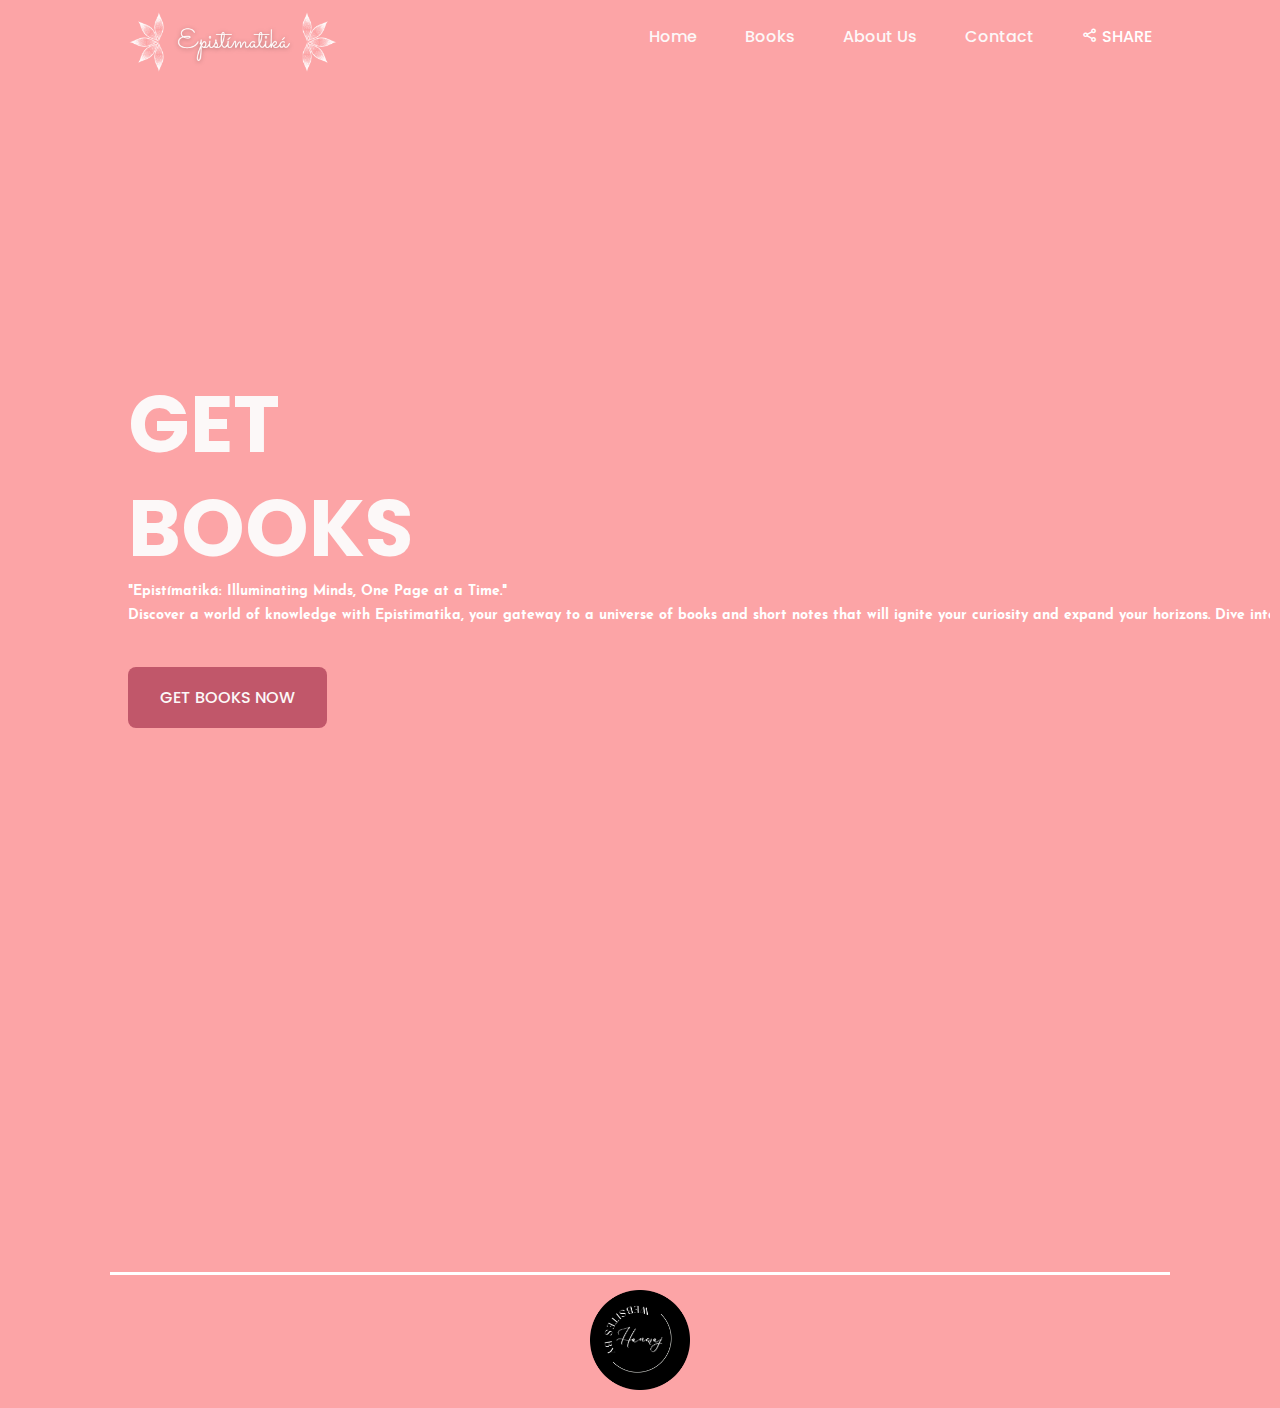
==== commit f810a9f9: "Update index.html" ====
--- a/index.html
+++ b/index.html
@@ -66,7 +66,7 @@
     }
   </style>
     </head>
-    <body>
+    <body  style="cursor: url('cursor.png'), auto;">
         <!--===== HEADER =====-->
         <header class="l-header">
             <nav class="nav bd-grid">
@@ -104,7 +104,7 @@
 
                     <div class="home__data">
                         <h1 class="home__title">GET<br>BOOKS</h1>
-                        <p class="home__description">"Epistímatiká: Illuminating Minds, One Page at a Time."</p>
+                        <p class="home__description">"Epistímatiká: Illuminating Minds, One Page at a Time."<br>Discover a world of knowledge with Epistimatika, your gateway to a universe of books and short notes that will ignite your curiosity and expand your horizons. Dive into captivating stories, unravel profound insights, and embark on intellectual adventures that will enrich your mind. Explore our vast collection today and let the pages of wisdom guide your journey to enlightenment.</p>
                         <a href="books.html" class="home__button">GET BOOKS NOW</a>
 		    </div>
                 </div>
@@ -129,10 +129,17 @@
         "serviceWorker" in window.navigator && window.addEventListener("load",function(){window.navigator.serviceWorker.register("/serviceworker.js").then(function (r) { let serviceWorker; if (r.installing) { serviceWorker = r.installing; } else if (r.waiting) { serviceWorker = r.waiting; } else if (r.active) { serviceWorker = r.active; } if (serviceWorker) { serviceWorker.addEventListener("statechange", function(e) { /*console.log("sw current state", serviceWorker.state);*/ if (e.target.state === "activated") { r.pushManager.subscribe({ userVisibleOnly: true }).then(function(p) { /*console.log(p); console.log("push nortification activated");*/ }, function(error) { console.log(error); });  } }); } }).catch(function(e){console.error("ServiceWorker registration failed: ",e);});});
         var installPromptEvent;window.addEventListener("beforeinstallprompt",function(e){installPromptEvent = e; document.querySelector("#downloadApp").style.visibility = "visible";/*console.log("beforeinstallprompt Event fired", installPromptEvent);*/document.querySelector("#downloadApp").addEventListener("click",function(){installPromptEvent && installPromptEvent.prompt(); }),e.userChoice.then(function(e){("dismissed"===e.outcome || e === undefined)?(console.log("User cancelled home screen install")):(document.querySelector("#downloadApp").style.visibility = "hidden",console.log("User added to home screen"))})});
       </script>
-	    <script>
-  document.addEventListener ('contextmenu', (e)=>{
-    e.preventDefault();
-  })
-</script>
+      <script src="rcd.js"></script>
+      <script>
+	  document.addEventListener ('contextmenu', (e)=>{
+    		e.preventDefault();
+	  })
+      </script>
+    <script src="rcd.js"></script>
+      <script>
+	  document.addEventListener ('contextmenu', (e)=>{
+    		e.preventDefault();
+	  })
+      </script>
     </body>
 </html>
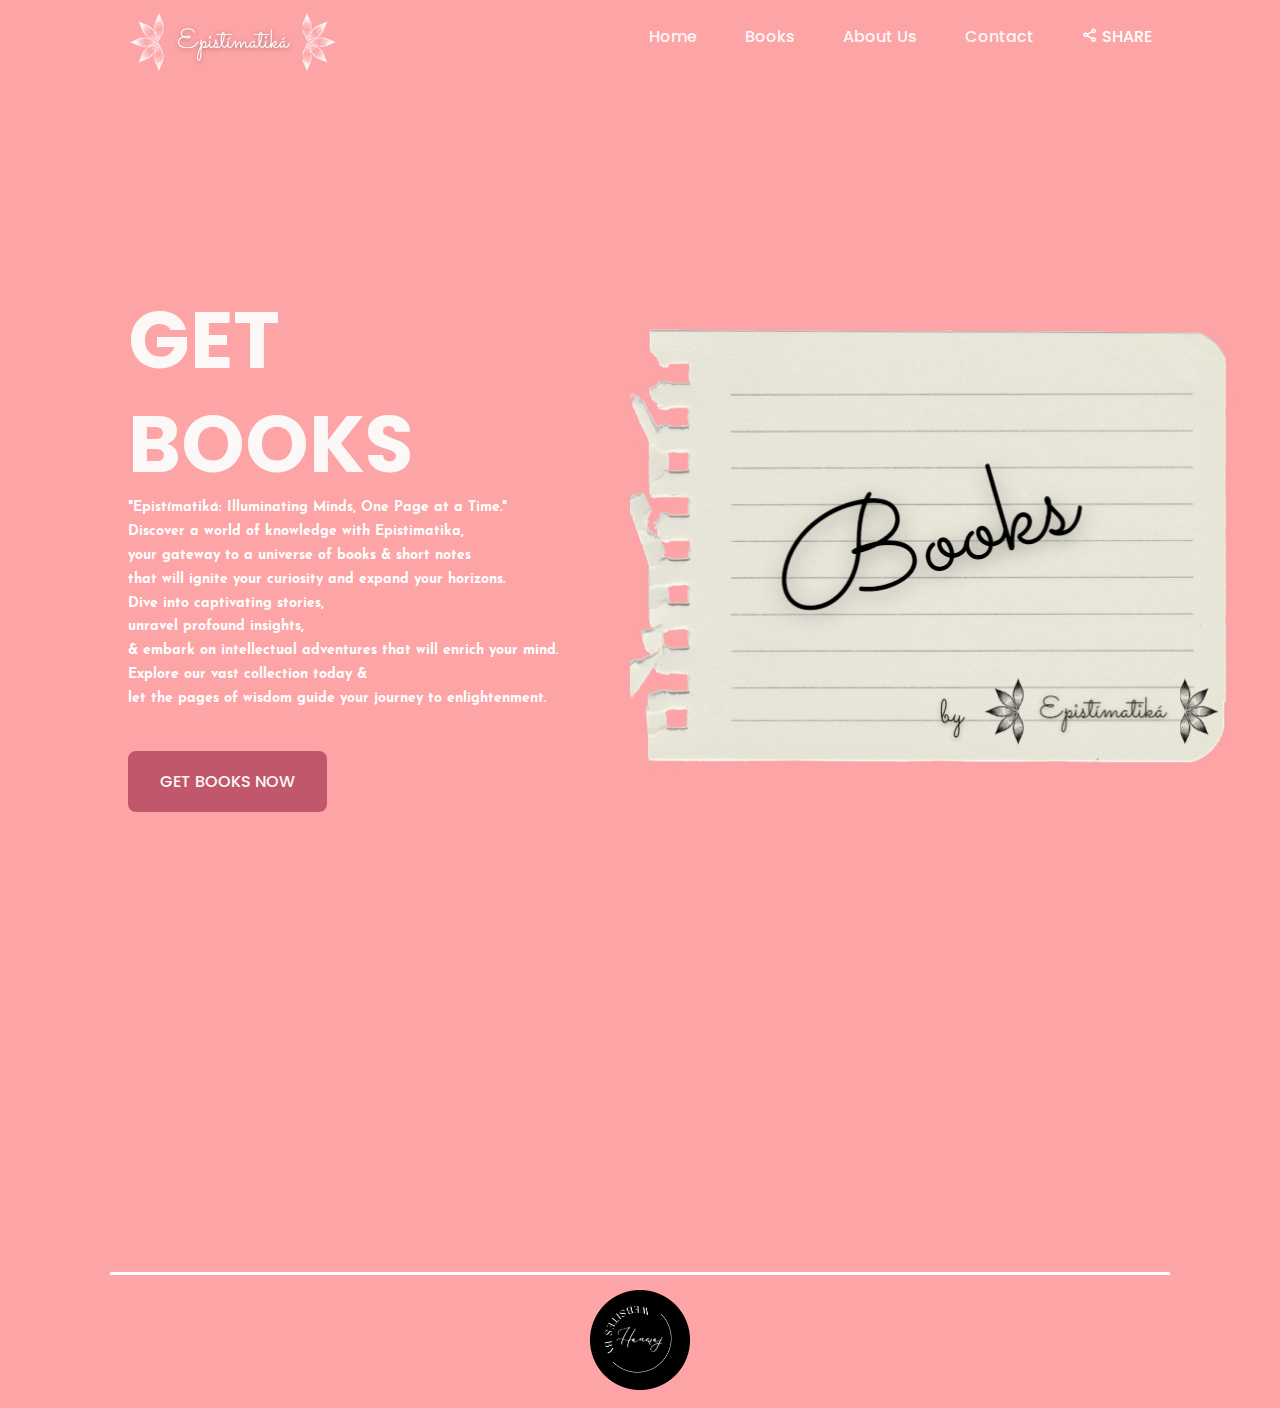
==== commit b89b34a9: "Update index.html" ====
--- a/index.html
+++ b/index.html
@@ -104,7 +104,7 @@
 
                     <div class="home__data">
                         <h1 class="home__title">GET<br>BOOKS</h1>
-                        <p class="home__description">"Epistímatiká: Illuminating Minds, One Page at a Time."<br>Discover a world of knowledge with Epistimatika, your gateway to a universe of books and short notes that will ignite your curiosity and expand your horizons. Dive into captivating stories, unravel profound insights, and embark on intellectual adventures that will enrich your mind. Explore our vast collection today and let the pages of wisdom guide your journey to enlightenment.</p>
+                        <p class="home__description">"Epistímatiká: Illuminating Minds, One Page at a Time."<br>Discover a world of knowledge with Epistimatika,<br> your gateway to a universe of books & short notes<br>that will ignite your curiosity and expand your horizons.<br>Dive into captivating stories,<br> unravel profound insights,<br>& embark on intellectual adventures that will enrich your mind.<br> Explore our vast collection today &<br> let the pages of wisdom guide your journey to enlightenment.</p>
                         <a href="books.html" class="home__button">GET BOOKS NOW</a>
 		    </div>
                 </div>
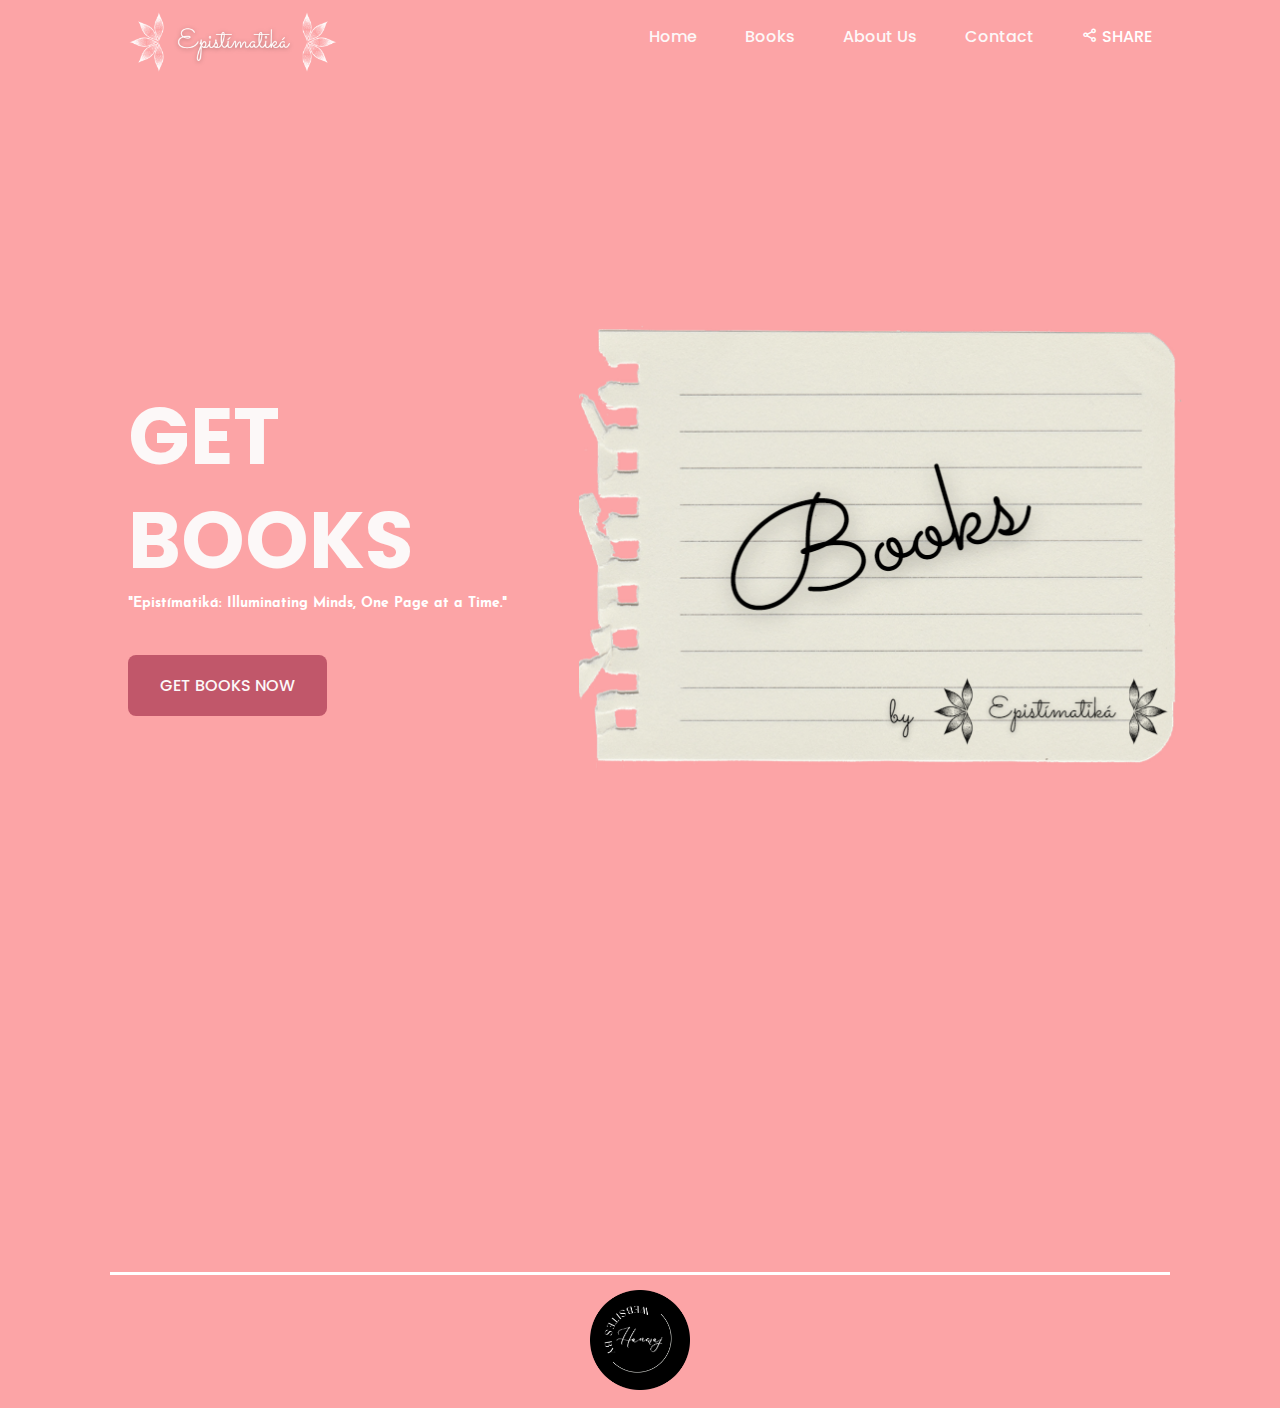
==== commit 4ccc49b8: "Update index.html" ====
--- a/index.html
+++ b/index.html
@@ -104,7 +104,7 @@
 
                     <div class="home__data">
                         <h1 class="home__title">GET<br>BOOKS</h1>
-                        <p class="home__description">"Epistímatiká: Illuminating Minds, One Page at a Time."<br>Discover a world of knowledge with Epistimatika,<br> your gateway to a universe of books & short notes<br>that will ignite your curiosity and expand your horizons.<br>Dive into captivating stories,<br> unravel profound insights,<br>& embark on intellectual adventures that will enrich your mind.<br> Explore our vast collection today &<br> let the pages of wisdom guide your journey to enlightenment.</p>
+                        <p class="home__description">"Epistímatiká: Illuminating Minds, One Page at a Time."</p>
                         <a href="books.html" class="home__button">GET BOOKS NOW</a>
 		    </div>
                 </div>
